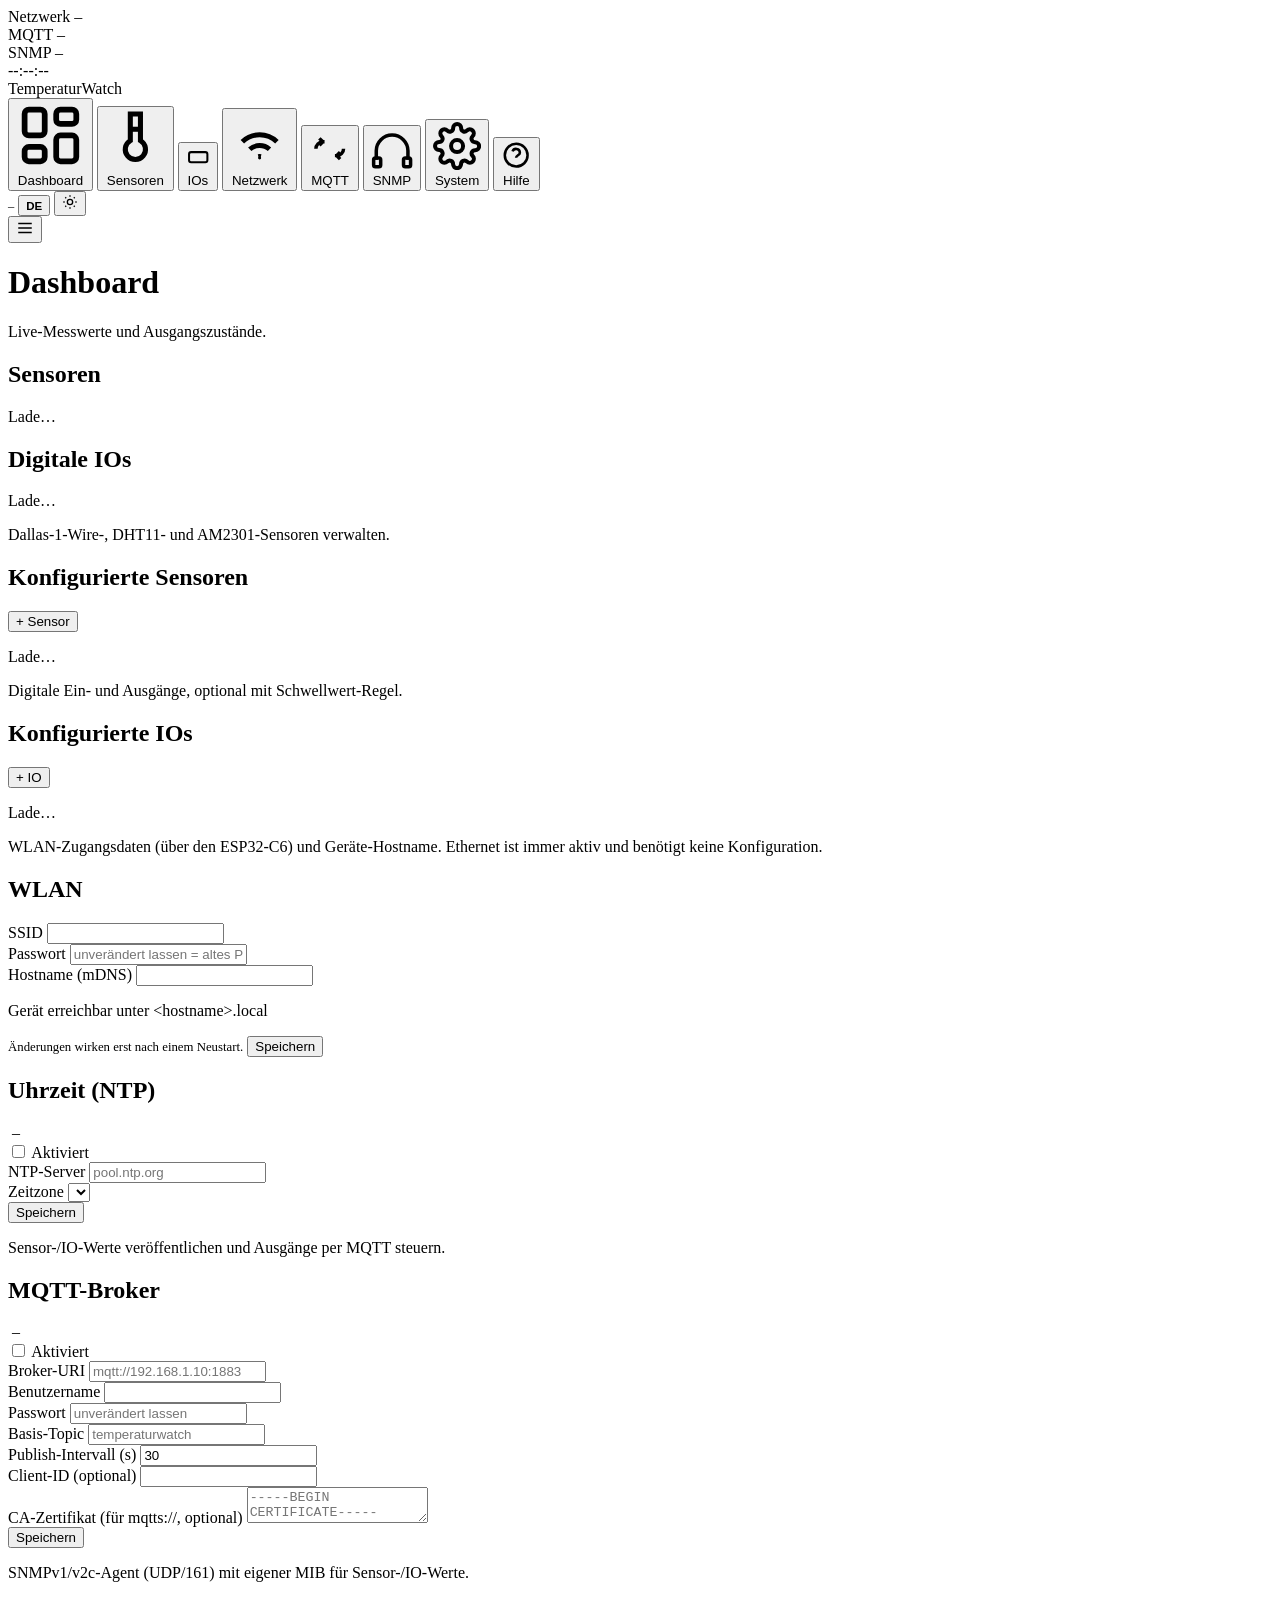
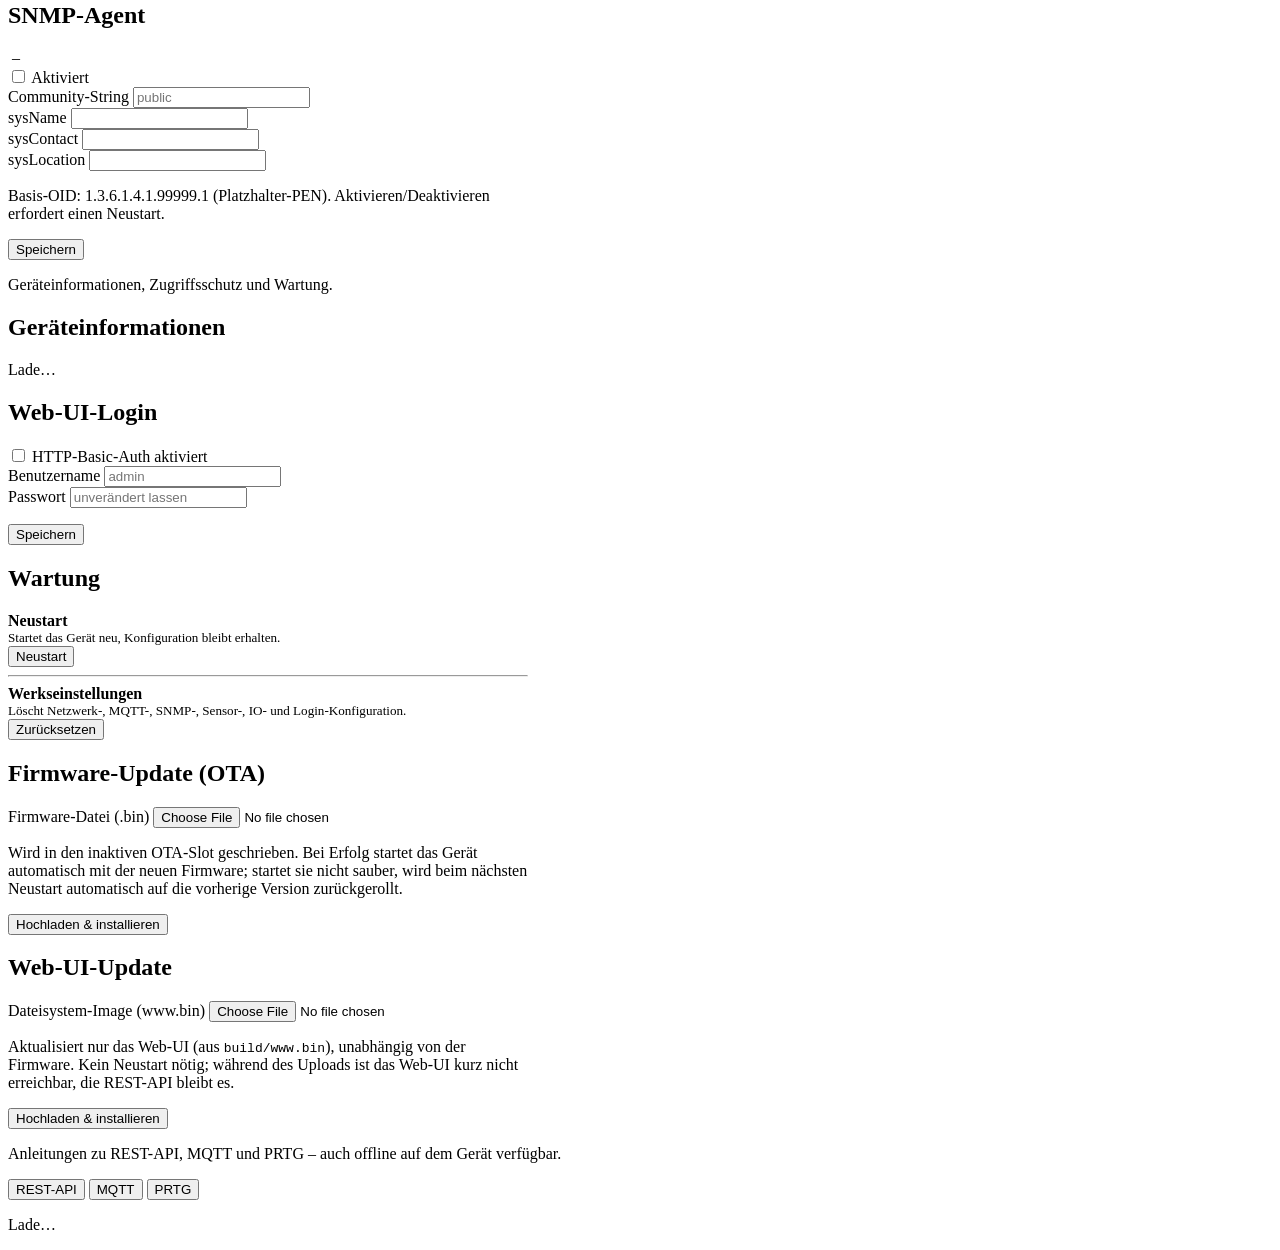
==== web/index.html @ 7be363ae "Initial commit: TemperaturWatch ESP32-P4 sensor gateway firmware ESP-IDF firmware for the Waveshare " ====
<!doctype html>
<html lang="de">
<head>
<meta charset="utf-8">
<meta name="viewport" content="width=device-width, initial-scale=1">
<title>TemperaturWatch</title>
<link rel="stylesheet" href="/style.css">
</head>
<body>
<div class="statusbar" id="statusbar">
  <div class="statusbar__item" id="sb-network">
    <span class="statusbar__dot" id="sb-network-dot"></span>
    <span data-i18n="statusbar.network">Netzwerk</span>
    <span class="statusbar__value" id="sb-network-value">&ndash;</span>
  </div>
  <div class="statusbar__item" id="sb-mqtt">
    <span class="statusbar__dot" id="sb-mqtt-dot"></span>
    <span>MQTT</span>
    <span class="statusbar__value" id="sb-mqtt-value">&ndash;</span>
  </div>
  <div class="statusbar__item" id="sb-snmp">
    <span class="statusbar__dot" id="sb-snmp-dot"></span>
    <span>SNMP</span>
    <span class="statusbar__value" id="sb-snmp-value">&ndash;</span>
  </div>
  <div class="statusbar__spacer"></div>
  <div class="statusbar__clock" id="sb-clock" title="">--:--:--</div>
</div>
<div class="app">
  <aside class="sidebar" id="sidebar">
    <div class="sidebar__brand">
      <span class="sidebar__brand-dot" id="brand-dot"></span>
      TemperaturWatch
    </div>
    <nav class="nav" id="nav">
      <button class="nav__item" data-route="dashboard">
        <svg viewBox="0 0 24 24" fill="none" stroke="currentColor" stroke-width="2"><rect x="3" y="3" width="7" height="9" rx="1.5"/><rect x="14" y="3" width="7" height="5" rx="1.5"/><rect x="14" y="12" width="7" height="9" rx="1.5"/><rect x="3" y="16" width="7" height="5" rx="1.5"/></svg>
        <span data-i18n="nav.dashboard">Dashboard</span>
      </button>
      <button class="nav__item" data-route="sensors">
        <svg viewBox="0 0 24 24" fill="none" stroke="currentColor" stroke-width="2"><path d="M10 2v10.5a4 4 0 1 0 4 0V2Z"/><path d="M10 8h4"/></svg>
        <span data-i18n="nav.sensors">Sensoren</span>
      </button>
      <button class="nav__item" data-route="io">
        <svg viewBox="0 0 24 24" fill="none" stroke="currentColor" stroke-width="2"><rect x="3" y="7" width="18" height="10" rx="2"/><path d="M7 12h.01M11 12h.01M15 12h.01"/></svg>
        <span data-i18n="nav.io">IOs</span>
      </button>
      <button class="nav__item" data-route="network">
        <svg viewBox="0 0 24 24" fill="none" stroke="currentColor" stroke-width="2"><path d="M5 12.5a10 10 0 0 1 14 0M8 15.5a6 6 0 0 1 8 0M11.5 18.5a2 2 0 0 1 1 0"/><circle cx="12" cy="19" r="0.6" fill="currentColor" stroke="none"/></svg>
        <span data-i18n="nav.network">Netzwerk</span>
      </button>
      <button class="nav__item" data-route="mqtt">
        <svg viewBox="0 0 24 24" fill="none" stroke="currentColor" stroke-width="2"><path d="M4 12a4 4 0 0 1 4-4h1M20 12a4 4 0 0 1-4 4h-1M8 8l-2-2M8 8l-2 2M16 16l2 2M16 16l2-2"/></svg>
        <span data-i18n="nav.mqtt">MQTT</span>
      </button>
      <button class="nav__item" data-route="snmp">
        <svg viewBox="0 0 24 24" fill="none" stroke="currentColor" stroke-width="2"><path d="M3 18v-5a9 9 0 0 1 18 0v5"/><rect x="1.5" y="17" width="4" height="5" rx="1"/><rect x="18.5" y="17" width="4" height="5" rx="1"/></svg>
        <span data-i18n="nav.snmp">SNMP</span>
      </button>
      <button class="nav__item" data-route="system">
        <svg viewBox="0 0 24 24" fill="none" stroke="currentColor" stroke-width="2"><circle cx="12" cy="12" r="3"/><path d="M19.4 15a1.7 1.7 0 0 0 .34 1.87l.06.06a2 2 0 1 1-2.83 2.83l-.06-.06a1.7 1.7 0 0 0-1.87-.34 1.7 1.7 0 0 0-1.04 1.56V21a2 2 0 1 1-4 0v-.09A1.7 1.7 0 0 0 9 19.36a1.7 1.7 0 0 0-1.87.34l-.06.06a2 2 0 1 1-2.83-2.83l.06-.06A1.7 1.7 0 0 0 4.64 15a1.7 1.7 0 0 0-1.56-1.04H3a2 2 0 1 1 0-4h.09A1.7 1.7 0 0 0 4.64 9a1.7 1.7 0 0 0-.34-1.87l-.06-.06a2 2 0 1 1 2.83-2.83l.06.06A1.7 1.7 0 0 0 9 4.64a1.7 1.7 0 0 0 1.04-1.56V3a2 2 0 1 1 4 0v.09A1.7 1.7 0 0 0 15 4.64a1.7 1.7 0 0 0 1.87-.34l.06-.06a2 2 0 1 1 2.83 2.83l-.06.06A1.7 1.7 0 0 0 19.36 9a1.7 1.7 0 0 0 1.56 1.04H21a2 2 0 1 1 0 4h-.09A1.7 1.7 0 0 0 19.4 15Z"/></svg>
        <span data-i18n="nav.system">System</span>
      </button>
      <button class="nav__item" data-route="help">
        <svg viewBox="0 0 24 24" fill="none" stroke="currentColor" stroke-width="2"><circle cx="12" cy="12" r="9"/><path d="M9.1 9a3 3 0 0 1 5.82 1c0 2-3 2-3 4"/><path d="M12 17.5v.01"/></svg>
        <span data-i18n="nav.help">Hilfe</span>
      </button>
    </nav>
    <div class="sidebar__footer">
      <span class="muted" style="font-size:.78rem" id="footer-ip">&ndash;</span>
      <button class="theme-toggle" id="lang-toggle" data-i18n-title="lang.toggle.title" title="Sprache wechseln">
        <span id="lang-toggle-label" style="font-size:.72rem;font-weight:700">DE</span>
      </button>
      <button class="theme-toggle" id="theme-toggle" data-i18n-title="theme.toggle.title" title="Theme wechseln">
        <svg viewBox="0 0 24 24" width="16" height="16" fill="none" stroke="currentColor" stroke-width="2"><circle cx="12" cy="12" r="4"/><path d="M12 2v2M12 20v2M4.9 4.9l1.4 1.4M17.7 17.7l1.4 1.4M2 12h2M20 12h2M4.9 19.1l1.4-1.4M17.7 6.3l1.4-1.4"/></svg>
      </button>
    </div>
  </aside>

  <main class="main">
    <div class="topbar">
      <div class="row">
        <button class="menu-btn" id="menu-btn" aria-label="Menu">
          <svg viewBox="0 0 24 24" width="18" height="18" fill="none" stroke="currentColor" stroke-width="2"><path d="M3 6h18M3 12h18M3 18h18"/></svg>
        </button>
        <div>
          <h1 id="page-title">Dashboard</h1>
        </div>
      </div>
      <div class="topbar__meta" id="topbar-meta"></div>
    </div>

    <!-- ===================== Dashboard ===================== -->
    <section class="section" id="section-dashboard">
      <p class="section-lead" data-i18n="dashboard.lead">Live-Messwerte und Ausgangszustände.</p>

      <div class="panel">
        <div class="panel__header"><h2 data-i18n="dashboard.sensors.title">Sensoren</h2></div>
        <div id="dash-sensors" class="grid"><p class="skeleton" data-i18n="common.loading">Lade…</p></div>
      </div>

      <div class="panel">
        <div class="panel__header"><h2 data-i18n="dashboard.io.title">Digitale IOs</h2></div>
        <div id="dash-io" class="grid"><p class="skeleton" data-i18n="common.loading">Lade…</p></div>
      </div>
    </section>

    <!-- ===================== Sensoren ===================== -->
    <section class="section" id="section-sensors">
      <p class="section-lead" data-i18n="sensors.lead">Dallas-1-Wire-, DHT11- und AM2301-Sensoren verwalten.</p>
      <div class="panel">
        <div class="panel__header">
          <h2 data-i18n="sensors.configured.title">Konfigurierte Sensoren</h2>
          <button class="btn btn--primary" id="btn-add-sensor" data-i18n="sensors.add">+ Sensor</button>
        </div>
        <div id="sensors-table"><p class="skeleton" data-i18n="common.loading">Lade…</p></div>
      </div>
    </section>

    <!-- ===================== IOs ===================== -->
    <section class="section" id="section-io">
      <p class="section-lead" data-i18n="io.lead">Digitale Ein- und Ausgänge, optional mit Schwellwert-Regel.</p>
      <div class="panel">
        <div class="panel__header">
          <h2 data-i18n="io.configured.title">Konfigurierte IOs</h2>
          <button class="btn btn--primary" id="btn-add-io" data-i18n="io.add">+ IO</button>
        </div>
        <div id="io-table"><p class="skeleton" data-i18n="common.loading">Lade…</p></div>
      </div>
    </section>

    <!-- ===================== Netzwerk ===================== -->
    <section class="section" id="section-network">
      <p class="section-lead" data-i18n="network.lead">WLAN-Zugangsdaten (über den ESP32-C6) und Geräte-Hostname. Ethernet ist immer aktiv und benötigt keine Konfiguration.</p>
      <div class="panel" style="max-width:520px">
        <div class="panel__header"><h2 data-i18n="network.wifi.title">WLAN</h2></div>
        <form id="form-network">
          <div class="field">
            <label for="net-ssid" data-i18n="field.ssid">SSID</label>
            <input type="text" id="net-ssid" maxlength="32">
          </div>
          <div class="field">
            <label for="net-password" data-i18n="field.password">Passwort</label>
            <input type="password" id="net-password" data-i18n-placeholder="placeholder.password.keep" placeholder="unverändert lassen = altes Passwort behalten" maxlength="63">
          </div>
          <div class="field">
            <label for="net-hostname" data-i18n="field.hostname">Hostname (mDNS)</label>
            <input type="text" id="net-hostname" maxlength="31">
            <p class="field-hint" data-i18n-html="hint.hostname">Gerät erreichbar unter &lt;hostname&gt;.local</p>
          </div>
          <div class="form-actions">
            <span class="muted" style="font-size:.8rem;align-self:center" data-i18n="hint.restart.required">Änderungen wirken erst nach einem Neustart.</span>
            <button type="submit" class="btn btn--primary" data-i18n="btn.save">Speichern</button>
          </div>
        </form>
      </div>

      <div class="panel" style="max-width:520px">
        <div class="panel__header">
          <h2 data-i18n="time.title">Uhrzeit (NTP)</h2>
          <span class="badge" id="time-badge"><span class="dot"></span>&nbsp;&ndash;</span>
        </div>
        <form id="form-time">
          <div class="field field--check">
            <label class="switch"><input type="checkbox" id="time-enabled"><span class="switch__track"></span></label>
            <label for="time-enabled" style="margin:0" data-i18n="field.enabled">Aktiviert</label>
          </div>
          <div class="field">
            <label for="time-ntp-server" data-i18n="field.ntp.server">NTP-Server</label>
            <input type="text" id="time-ntp-server" placeholder="pool.ntp.org">
          </div>
          <div class="field">
            <label for="time-timezone" data-i18n="field.timezone">Zeitzone</label>
            <select id="time-timezone"></select>
          </div>
          <div class="field" id="time-timezone-custom-wrap" style="display:none">
            <label for="time-timezone-custom" data-i18n="field.timezone.custom">Benutzerdefinierter POSIX-TZ-String</label>
            <input type="text" id="time-timezone-custom" placeholder="CET-1CEST,M3.5.0,M10.5.0/3">
            <p class="field-hint" data-i18n="hint.timezone.custom">Format nach POSIX-TZ-Syntax, z.B. "CET-1CEST,M3.5.0,M10.5.0/3".</p>
          </div>
          <div class="form-actions">
            <button type="submit" class="btn btn--primary" data-i18n="btn.save">Speichern</button>
          </div>
        </form>
      </div>
    </section>

    <!-- ===================== MQTT ===================== -->
    <section class="section" id="section-mqtt">
      <p class="section-lead" data-i18n="mqtt.lead">Sensor-/IO-Werte veröffentlichen und Ausgänge per MQTT steuern.</p>
      <div class="panel" style="max-width:560px">
        <div class="panel__header">
          <h2 data-i18n="mqtt.broker.title">MQTT-Broker</h2>
          <span class="badge" id="mqtt-badge"><span class="dot"></span>&nbsp;–</span>
        </div>
        <form id="form-mqtt">
          <div class="field field--check">
            <label class="switch"><input type="checkbox" id="mqtt-enabled"><span class="switch__track"></span></label>
            <label for="mqtt-enabled" style="margin:0" data-i18n="field.enabled">Aktiviert</label>
          </div>
          <div class="field">
            <label for="mqtt-uri" data-i18n="field.broker.uri">Broker-URI</label>
            <input type="text" id="mqtt-uri" placeholder="mqtt://192.168.1.10:1883">
          </div>
          <div class="field field--row">
            <div>
              <label for="mqtt-user" data-i18n="field.username">Benutzername</label>
              <input type="text" id="mqtt-user">
            </div>
            <div>
              <label for="mqtt-pass" data-i18n="field.password">Passwort</label>
              <input type="password" id="mqtt-pass" data-i18n-placeholder="placeholder.password.unchanged" placeholder="unverändert lassen">
            </div>
          </div>
          <div class="field field--row">
            <div>
              <label for="mqtt-topic" data-i18n="field.base.topic">Basis-Topic</label>
              <input type="text" id="mqtt-topic" placeholder="temperaturwatch">
            </div>
            <div>
              <label for="mqtt-interval" data-i18n="field.publish.interval">Publish-Intervall (s)</label>
              <input type="number" id="mqtt-interval" min="5" value="30">
            </div>
          </div>
          <div class="field">
            <label for="mqtt-client-id" data-i18n="field.client.id">Client-ID (optional)</label>
            <input type="text" id="mqtt-client-id">
          </div>
          <div class="field">
            <label for="mqtt-cacert" data-i18n="field.ca.cert">CA-Zertifikat (für mqtts://, optional)</label>
            <textarea id="mqtt-cacert" placeholder="-----BEGIN CERTIFICATE-----"></textarea>
          </div>
          <div class="form-actions">
            <button type="submit" class="btn btn--primary" data-i18n="btn.save">Speichern</button>
          </div>
        </form>
      </div>
    </section>

    <!-- ===================== SNMP ===================== -->
    <section class="section" id="section-snmp">
      <p class="section-lead" data-i18n="snmp.lead">SNMPv1/v2c-Agent (UDP/161) mit eigener MIB für Sensor-/IO-Werte.</p>
      <div class="panel" style="max-width:520px">
        <div class="panel__header">
          <h2 data-i18n="snmp.agent.title">SNMP-Agent</h2>
          <span class="badge" id="snmp-badge"><span class="dot"></span>&nbsp;–</span>
        </div>
        <form id="form-snmp">
          <div class="field field--check">
            <label class="switch"><input type="checkbox" id="snmp-enabled"><span class="switch__track"></span></label>
            <label for="snmp-enabled" style="margin:0" data-i18n="field.enabled">Aktiviert</label>
          </div>
          <div class="field">
            <label for="snmp-community" data-i18n="field.community">Community-String</label>
            <input type="text" id="snmp-community" placeholder="public">
          </div>
          <div class="field">
            <label for="snmp-sysname" data-i18n="field.sysname">sysName</label>
            <input type="text" id="snmp-sysname">
          </div>
          <div class="field field--row">
            <div>
              <label for="snmp-syscontact" data-i18n="field.syscontact">sysContact</label>
              <input type="text" id="snmp-syscontact">
            </div>
            <div>
              <label for="snmp-syslocation" data-i18n="field.syslocation">sysLocation</label>
              <input type="text" id="snmp-syslocation">
            </div>
          </div>
          <p class="field-hint" data-i18n="hint.snmp.base">Basis-OID: 1.3.6.1.4.1.99999.1 (Platzhalter-PEN). Aktivieren/Deaktivieren erfordert einen Neustart.</p>
          <div class="form-actions">
            <button type="submit" class="btn btn--primary" data-i18n="btn.save">Speichern</button>
          </div>
        </form>
      </div>
    </section>

    <!-- ===================== System ===================== -->
    <section class="section" id="section-system">
      <p class="section-lead" data-i18n="system.lead">Geräteinformationen, Zugriffsschutz und Wartung.</p>

      <div class="panel" style="max-width:560px">
        <div class="panel__header"><h2 data-i18n="system.info.title">Geräteinformationen</h2></div>
        <div id="system-info" class="stack"><p class="skeleton" data-i18n="common.loading">Lade…</p></div>
      </div>

      <div class="panel" style="max-width:520px">
        <div class="panel__header"><h2 data-i18n="system.login.title">Web-UI-Login</h2></div>
        <form id="form-auth">
          <div class="field field--check">
            <label class="switch"><input type="checkbox" id="auth-enabled"><span class="switch__track"></span></label>
            <label for="auth-enabled" style="margin:0" data-i18n="field.auth.enabled">HTTP-Basic-Auth aktiviert</label>
          </div>
          <div class="field">
            <label for="auth-username" data-i18n="field.username">Benutzername</label>
            <input type="text" id="auth-username" placeholder="admin">
          </div>
          <div class="field">
            <label for="auth-password" data-i18n="field.password">Passwort</label>
            <input type="password" id="auth-password" data-i18n-placeholder="placeholder.password.unchanged" placeholder="unverändert lassen">
            <p class="field-hint" id="auth-password-hint"></p>
          </div>
          <div class="form-actions">
            <button type="submit" class="btn btn--primary" data-i18n="btn.save">Speichern</button>
          </div>
        </form>
      </div>

      <div class="panel" style="max-width:520px">
        <div class="panel__header"><h2 data-i18n="system.maintenance.title">Wartung</h2></div>
        <div class="stack">
          <div class="row row--between">
            <div>
              <div style="font-weight:600" data-i18n="system.reboot.title">Neustart</div>
              <div class="muted" style="font-size:.82rem" data-i18n="system.reboot.desc">Startet das Gerät neu, Konfiguration bleibt erhalten.</div>
            </div>
            <button class="btn" id="btn-reboot" data-i18n="btn.reboot">Neustart</button>
          </div>
          <hr class="divider">
          <div class="row row--between">
            <div>
              <div style="font-weight:600" data-i18n="system.factory.title">Werkseinstellungen</div>
              <div class="muted" style="font-size:.82rem" data-i18n="system.factory.desc">Löscht Netzwerk-, MQTT-, SNMP-, Sensor-, IO- und Login-Konfiguration.</div>
            </div>
            <button class="btn btn--danger" id="btn-factory-reset" data-i18n="btn.factory.reset">Zurücksetzen</button>
          </div>
        </div>
      </div>

      <div class="panel" style="max-width:520px">
        <div class="panel__header"><h2 data-i18n="system.ota.title">Firmware-Update (OTA)</h2></div>
        <form id="form-ota">
          <div class="field">
            <label for="ota-file" data-i18n="field.ota.file">Firmware-Datei (.bin)</label>
            <input type="file" id="ota-file" accept=".bin">
          </div>
          <div class="field" id="ota-progress-wrap" style="display:none">
            <div class="progress-bar"><div class="progress-bar__fill" id="ota-progress-fill"></div></div>
          </div>
          <p class="field-hint" data-i18n="hint.ota">Wird in den inaktiven OTA-Slot geschrieben. Bei Erfolg startet das Gerät
            automatisch mit der neuen Firmware; startet sie nicht sauber, wird beim nächsten Neustart
            automatisch auf die vorherige Version zurückgerollt.</p>
          <div class="form-actions">
            <button type="submit" class="btn btn--primary" id="btn-ota-upload" data-i18n="btn.upload.install">Hochladen &amp; installieren</button>
          </div>
        </form>
      </div>

      <div class="panel" style="max-width:520px">
        <div class="panel__header"><h2 data-i18n="system.ota.web.title">Web-UI-Update</h2></div>
        <form id="form-ota-web">
          <div class="field">
            <label for="ota-web-file" data-i18n="field.ota.web.file">Dateisystem-Image (www.bin)</label>
            <input type="file" id="ota-web-file" accept=".bin">
          </div>
          <div class="field" id="ota-web-progress-wrap" style="display:none">
            <div class="progress-bar"><div class="progress-bar__fill" id="ota-web-progress-fill"></div></div>
          </div>
          <p class="field-hint" data-i18n-html="hint.ota.web">Aktualisiert nur das Web-UI (aus <code>build/www.bin</code>), unabhängig von der
            Firmware. Kein Neustart nötig; während des Uploads ist das Web-UI kurz nicht erreichbar, die
            REST-API bleibt es.</p>
          <div class="form-actions">
            <button type="submit" class="btn btn--primary" id="btn-ota-web-upload" data-i18n="btn.upload.install">Hochladen &amp; installieren</button>
          </div>
        </form>
      </div>
    </section>

    <!-- ===================== Hilfe ===================== -->
    <section class="section" id="section-help">
      <p class="section-lead" data-i18n="help.lead">Anleitungen zu REST-API, MQTT und PRTG – auch offline auf dem Gerät verfügbar.</p>
      <div class="help-layout">
        <nav class="help-nav" id="help-nav">
          <button class="help-nav__item" data-help-topic="rest-api" data-i18n="help.topic.restapi">REST-API</button>
          <button class="help-nav__item" data-help-topic="mqtt" data-i18n="help.topic.mqtt">MQTT</button>
          <button class="help-nav__item" data-help-topic="prtg" data-i18n="help.topic.prtg">PRTG</button>
        </nav>
        <div class="panel help-content" id="help-content">
          <p class="skeleton" data-i18n="common.loading">Lade…</p>
        </div>
      </div>
    </section>
  </main>
</div>

<!-- ===================== Dialoge ===================== -->

<dialog id="dialog-sensor">
  <div class="dialog__body">
    <h3 class="dialog__title" id="sensor-dialog-title" data-i18n="sensor.dialog.add.title">Sensor hinzufügen</h3>
    <form id="form-sensor">
      <input type="hidden" id="sensor-edit-id">
      <div class="field">
        <label for="sensor-type" data-i18n="field.type">Typ</label>
        <select id="sensor-type">
          <option value="dallas" data-i18n="sensor.type.dallas">Dallas DS18B20 (1-Wire-Bus)</option>
          <option value="dht11" data-i18n="sensor.type.dht11">DHT11</option>
          <option value="am2301" data-i18n="sensor.type.am2301">AM2301 / DHT21 / DHT22</option>
        </select>
      </div>
      <div class="field">
        <label for="sensor-label" data-i18n="field.label">Bezeichnung</label>
        <input type="text" id="sensor-label" data-i18n-placeholder="placeholder.sensor.label" placeholder="z.B. Außentemperatur" maxlength="47">
      </div>
      <div class="field">
        <label data-i18n="field.gpio">GPIO</label>
        <div class="pin-grid" id="sensor-pin-grid"></div>
      </div>
      <div id="sensor-dallas-block">
        <div class="field">
          <div class="row row--between">
            <label style="margin:0" data-i18n="field.romid">1-Wire-ROM-ID</label>
            <button type="button" class="btn btn--sm" id="btn-scan-bus" data-i18n="btn.scan.bus">Bus scannen</button>
          </div>
          <select id="sensor-rom-id">
            <option value="" data-i18n="option.first.device">Erstes gefundenes Gerät</option>
          </select>
          <p class="field-hint" id="scan-status"></p>
        </div>
      </div>
      <div class="field">
        <label for="sensor-interval" data-i18n="field.poll.interval">Poll-Intervall (s)</label>
        <input type="number" id="sensor-interval" min="2" value="10">
      </div>
      <div class="form-actions">
        <button type="button" class="btn" data-close-dialog="dialog-sensor" data-i18n="btn.cancel">Abbrechen</button>
        <button type="submit" class="btn btn--primary" data-i18n="btn.save">Speichern</button>
      </div>
    </form>
  </div>
</dialog>

<dialog id="dialog-io">
  <div class="dialog__body">
    <h3 class="dialog__title" id="io-dialog-title" data-i18n="io.dialog.add.title">IO hinzufügen</h3>
    <form id="form-io">
      <input type="hidden" id="io-edit-id">
      <div class="field">
        <label for="io-type" data-i18n="field.type">Typ</label>
        <select id="io-type">
          <option value="output" data-i18n="io.type.output">Digitaler Ausgang</option>
          <option value="input" data-i18n="io.type.input">Digitaler Eingang</option>
        </select>
      </div>
      <div class="field">
        <label for="io-label" data-i18n="field.label">Bezeichnung</label>
        <input type="text" id="io-label" data-i18n-placeholder="placeholder.io.label" placeholder="z.B. Lüfter-Relais" maxlength="47">
      </div>
      <div class="field">
        <label data-i18n="field.gpio">GPIO</label>
        <div class="pin-grid" id="io-pin-grid"></div>
      </div>
      <div class="field field--check">
        <label class="switch"><input type="checkbox" id="io-invert"><span class="switch__track"></span></label>
        <label for="io-invert" style="margin:0" data-i18n="field.invert">Invertiert (active-low)</label>
      </div>
      <div id="io-output-block">
        <div class="field field--check">
          <label class="switch"><input type="checkbox" id="io-initial-state"><span class="switch__track"></span></label>
          <label for="io-initial-state" style="margin:0" data-i18n="field.initial.state">Start-Zustand: EIN</label>
        </div>
        <hr class="divider">
        <div class="field field--check">
          <label class="switch"><input type="checkbox" id="io-rule-enabled"><span class="switch__track"></span></label>
          <label for="io-rule-enabled" style="margin:0" data-i18n="field.rule.enabled">Schwellwert-Regel</label>
        </div>
        <div id="io-rule-block">
          <div class="field">
            <label for="io-rule-sensor" data-i18n="field.rule.sensor">Sensor</label>
            <select id="io-rule-sensor"></select>
          </div>
          <div class="field field--row">
            <div>
              <label for="io-rule-field" data-i18n="field.rule.field">Messwert</label>
              <select id="io-rule-field">
                <option value="temperature_c" data-i18n="option.temperature">Temperatur</option>
                <option value="humidity_pct" data-i18n="option.humidity">Luftfeuchtigkeit</option>
              </select>
            </div>
            <div>
              <label for="io-rule-op" data-i18n="field.rule.op">Bedingung</label>
              <select id="io-rule-op">
                <option value="gt" data-i18n-html="op.gt">&gt; größer als</option>
                <option value="gte" data-i18n-html="op.gte">&ge; größer/gleich</option>
                <option value="lt" data-i18n-html="op.lt">&lt; kleiner als</option>
                <option value="lte" data-i18n-html="op.lte">&le; kleiner/gleich</option>
              </select>
            </div>
          </div>
          <div class="field field--row">
            <div>
              <label for="io-rule-threshold" data-i18n="field.rule.threshold">Schwellwert</label>
              <input type="number" id="io-rule-threshold" step="0.1" value="25">
            </div>
            <div>
              <label for="io-rule-hysteresis" data-i18n="field.rule.hysteresis">Hysterese (optional)</label>
              <input type="number" id="io-rule-hysteresis" step="0.1" min="0" value="0">
            </div>
          </div>
          <p class="field-hint" data-i18n-html="hint.rule">Ausgang wird automatisch geschaltet, solange die Bedingung zutrifft. Manuelles Schalten ist dann deaktiviert.
            Hysterese verhindert schnelles Ein-/Ausschalten nahe am Schwellwert: bei „&gt;"/„&ge;" schaltet der
            Ausgang erst wieder aus, wenn der Messwert um die Hysterese unter den Schwellwert fällt (bei
            „&lt;"/„&le;" umgekehrt erst aus, wenn er darüber steigt).</p>
        </div>
      </div>
      <div class="form-actions">
        <button type="button" class="btn" data-close-dialog="dialog-io" data-i18n="btn.cancel">Abbrechen</button>
        <button type="submit" class="btn btn--primary" data-i18n="btn.save">Speichern</button>
      </div>
    </form>
  </div>
</dialog>

<dialog id="dialog-confirm">
  <div class="dialog__body">
    <h3 class="dialog__title" id="confirm-title" data-i18n="confirm.default.title">Bist du sicher?</h3>
    <p class="muted" id="confirm-message"></p>
    <div class="form-actions">
      <button type="button" class="btn" data-close-dialog="dialog-confirm" data-i18n="btn.cancel">Abbrechen</button>
      <button type="button" class="btn btn--danger" id="confirm-ok" data-i18n="confirm.ok">Bestätigen</button>
    </div>
  </div>
</dialog>

<div class="toasts" id="toasts"></div>

<script src="/i18n.js"></script>
<script src="/app.js"></script>
</body>
</html>
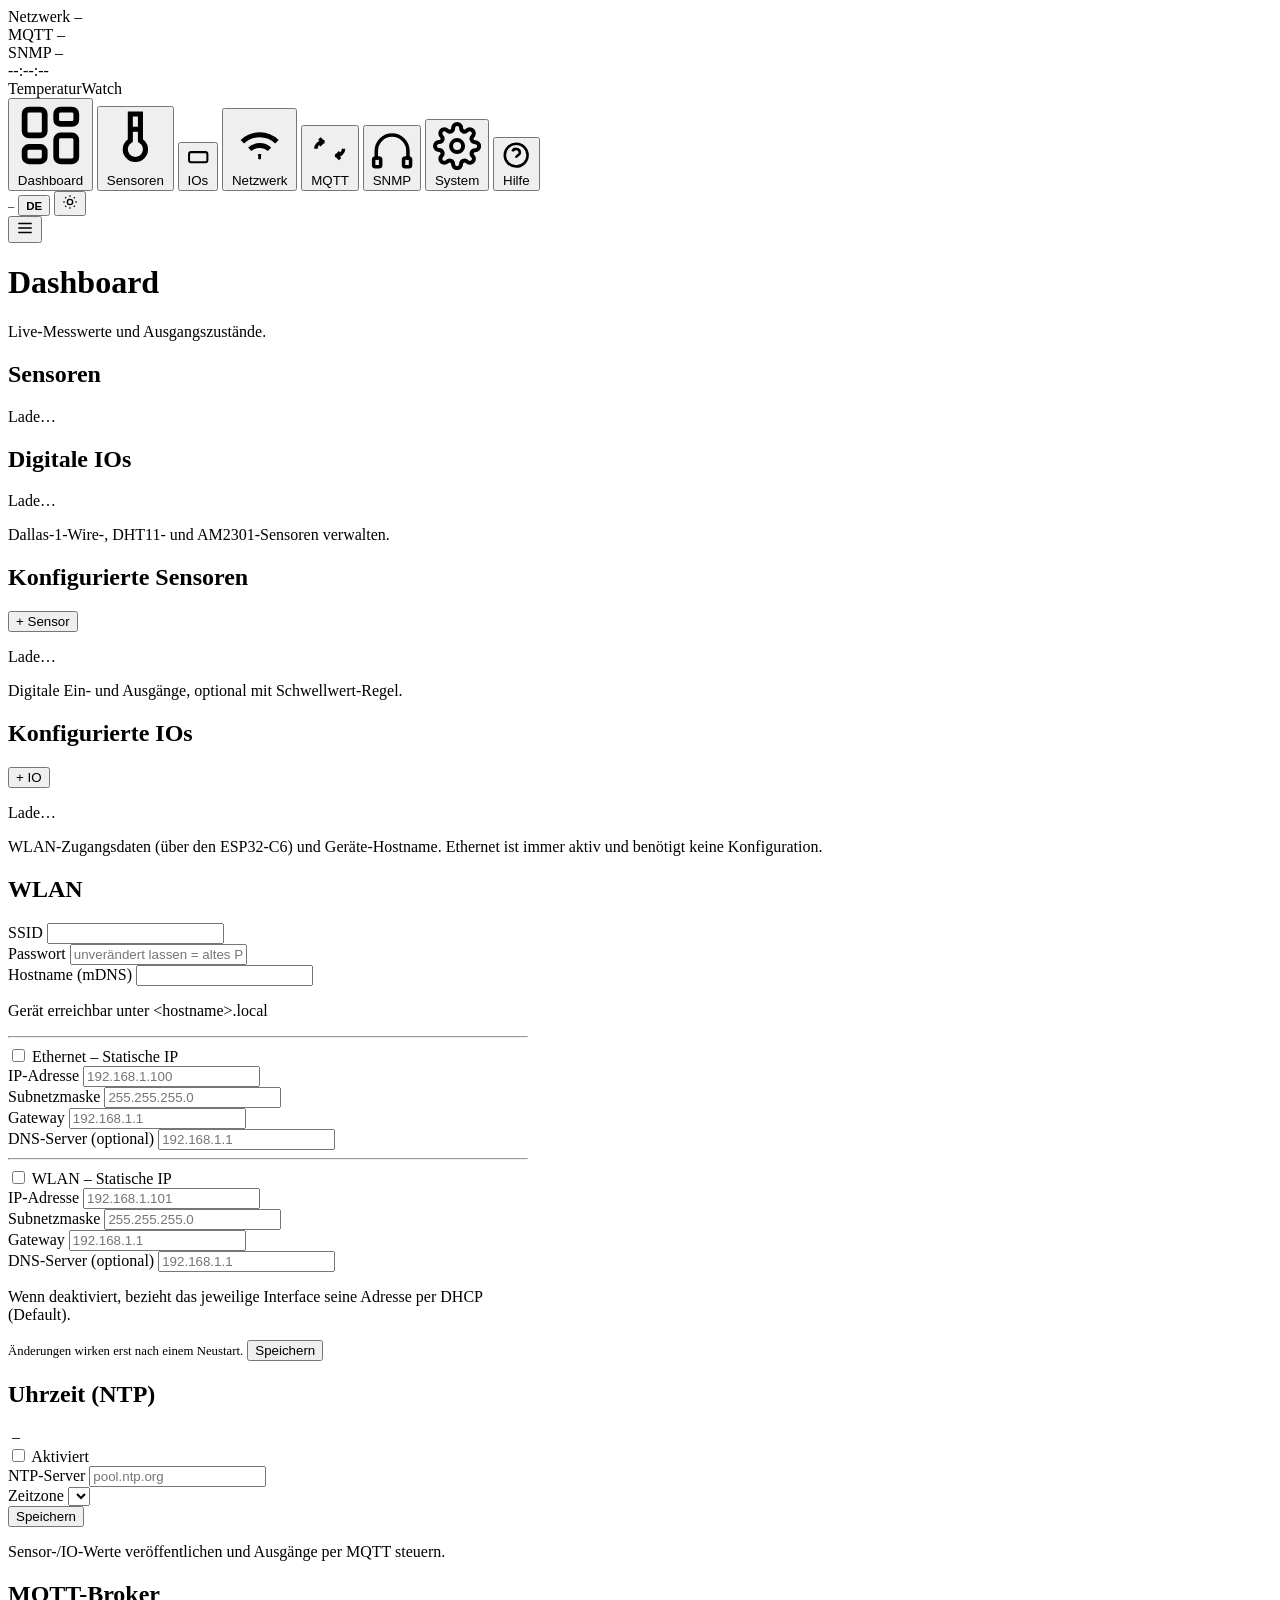
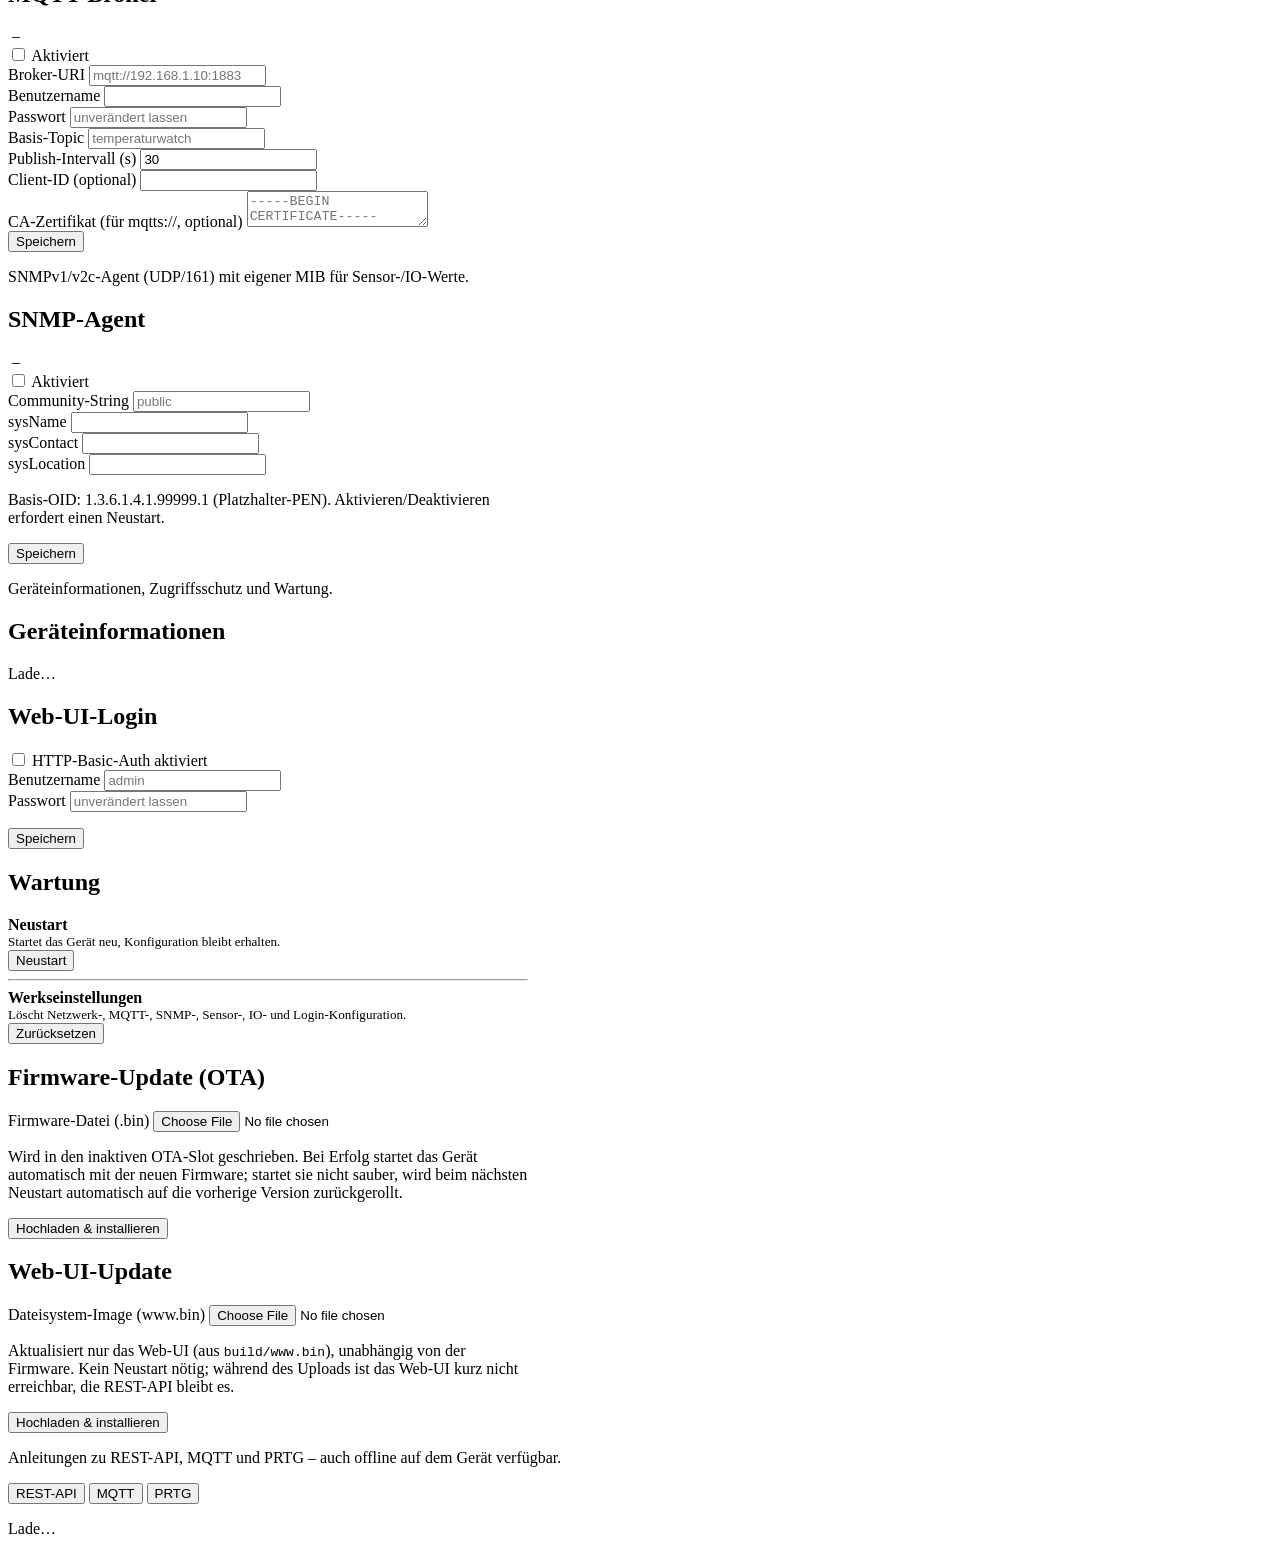
==== commit 498a07b9: "Add optional static IP configuration for Ethernet and WiFi Both interfaces default to DHCP as before" ====
--- a/web/index.html
+++ b/web/index.html
@@ -148,6 +148,64 @@
             <input type="text" id="net-hostname" maxlength="31">
             <p class="field-hint" data-i18n-html="hint.hostname">Gerät erreichbar unter &lt;hostname&gt;.local</p>
           </div>
+
+          <hr class="divider">
+          <div class="field field--check">
+            <label class="switch"><input type="checkbox" id="eth-static-enabled"><span class="switch__track"></span></label>
+            <label for="eth-static-enabled" style="margin:0" data-i18n="network.eth.static.title">Ethernet – Statische IP</label>
+          </div>
+          <div id="eth-static-fields">
+            <div class="field field--row">
+              <div>
+                <label for="eth-static-ip" data-i18n="field.ip.address">IP-Adresse</label>
+                <input type="text" id="eth-static-ip" placeholder="192.168.1.100">
+              </div>
+              <div>
+                <label for="eth-static-netmask" data-i18n="field.netmask">Subnetzmaske</label>
+                <input type="text" id="eth-static-netmask" placeholder="255.255.255.0">
+              </div>
+            </div>
+            <div class="field field--row">
+              <div>
+                <label for="eth-static-gateway" data-i18n="field.gateway">Gateway</label>
+                <input type="text" id="eth-static-gateway" placeholder="192.168.1.1">
+              </div>
+              <div>
+                <label for="eth-static-dns" data-i18n="field.dns.optional">DNS-Server (optional)</label>
+                <input type="text" id="eth-static-dns" placeholder="192.168.1.1">
+              </div>
+            </div>
+          </div>
+
+          <hr class="divider">
+          <div class="field field--check">
+            <label class="switch"><input type="checkbox" id="wifi-static-enabled"><span class="switch__track"></span></label>
+            <label for="wifi-static-enabled" style="margin:0" data-i18n="network.wifi.static.title">WLAN – Statische IP</label>
+          </div>
+          <div id="wifi-static-fields">
+            <div class="field field--row">
+              <div>
+                <label for="wifi-static-ip" data-i18n="field.ip.address">IP-Adresse</label>
+                <input type="text" id="wifi-static-ip" placeholder="192.168.1.101">
+              </div>
+              <div>
+                <label for="wifi-static-netmask" data-i18n="field.netmask">Subnetzmaske</label>
+                <input type="text" id="wifi-static-netmask" placeholder="255.255.255.0">
+              </div>
+            </div>
+            <div class="field field--row">
+              <div>
+                <label for="wifi-static-gateway" data-i18n="field.gateway">Gateway</label>
+                <input type="text" id="wifi-static-gateway" placeholder="192.168.1.1">
+              </div>
+              <div>
+                <label for="wifi-static-dns" data-i18n="field.dns.optional">DNS-Server (optional)</label>
+                <input type="text" id="wifi-static-dns" placeholder="192.168.1.1">
+              </div>
+            </div>
+          </div>
+          <p class="field-hint" data-i18n="hint.static.ip">Wenn deaktiviert, bezieht das jeweilige Interface seine Adresse per DHCP (Default).</p>
+
           <div class="form-actions">
             <span class="muted" style="font-size:.8rem;align-self:center" data-i18n="hint.restart.required">Änderungen wirken erst nach einem Neustart.</span>
             <button type="submit" class="btn btn--primary" data-i18n="btn.save">Speichern</button>
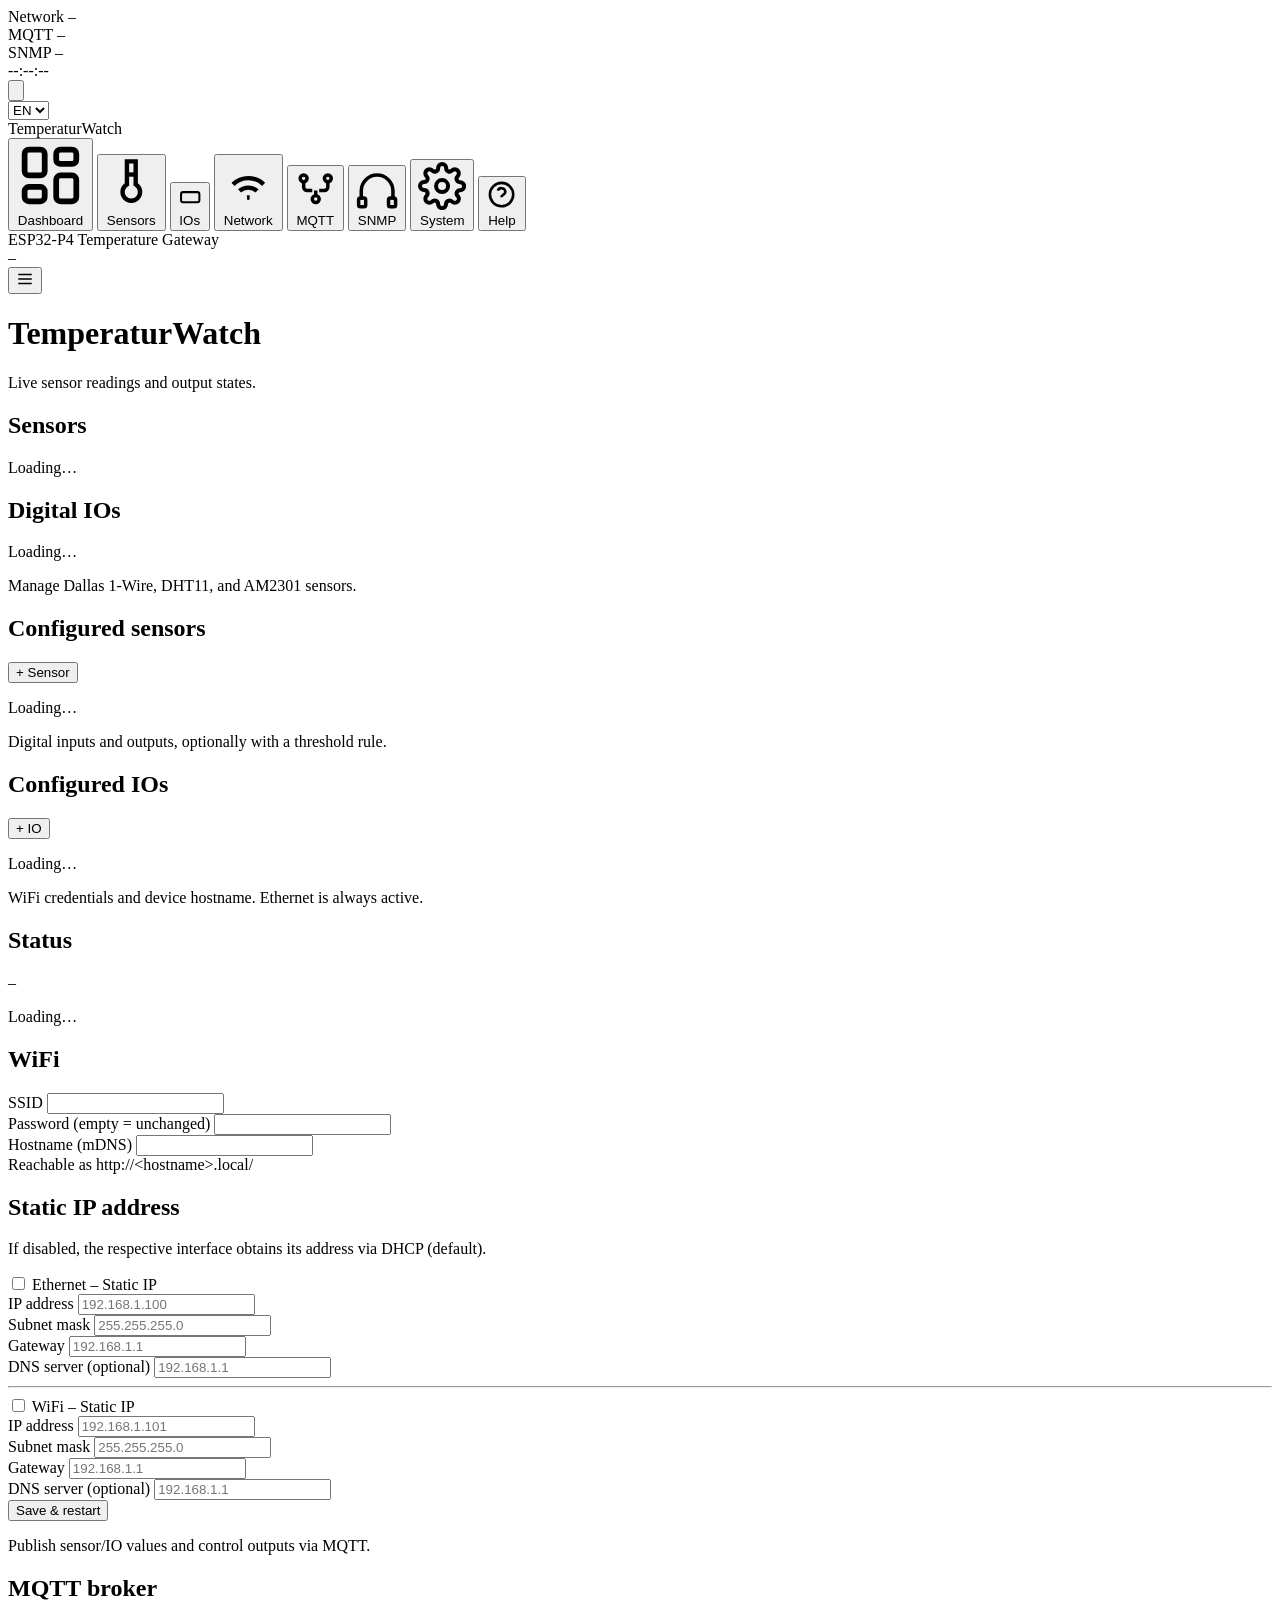
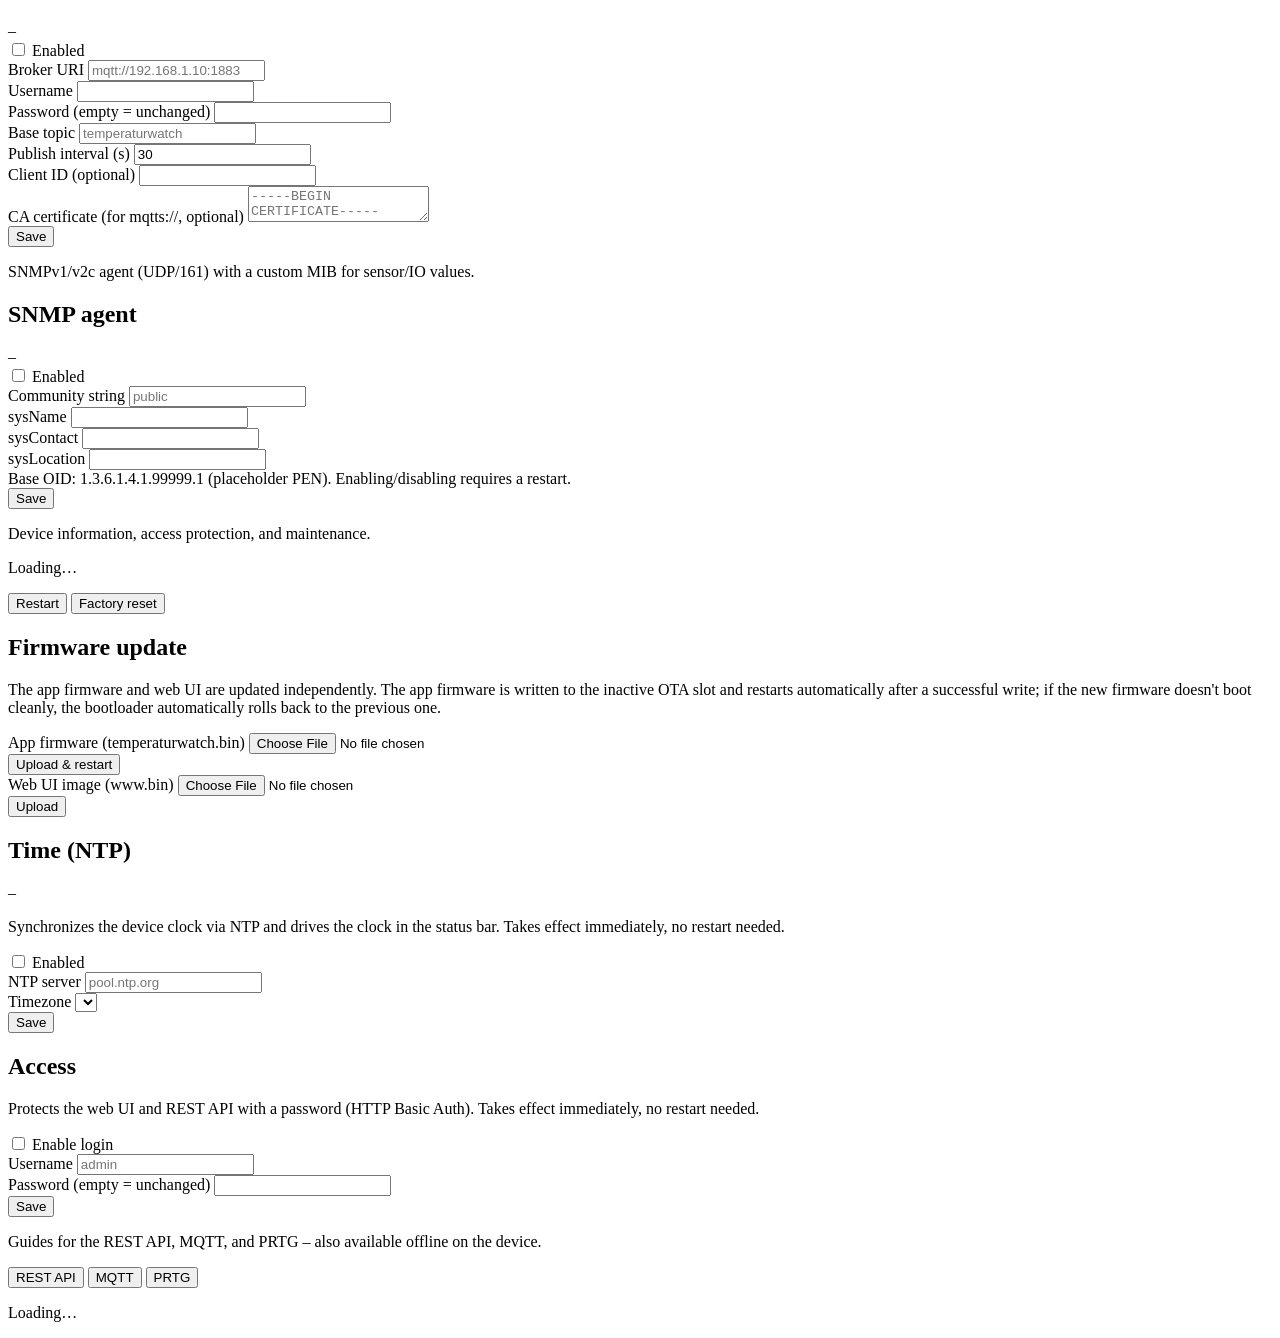
==== commit 6852b66e: "Rework web UI to the shared device-UI scheme (Clinometer) Restyle all pages to match the sister prod" ====
--- a/web/index.html
+++ b/web/index.html
@@ -1,16 +1,16 @@
 <!doctype html>
-<html lang="de">
+<html lang="en">
 <head>
 <meta charset="utf-8">
 <meta name="viewport" content="width=device-width, initial-scale=1">
-<title>TemperaturWatch</title>
+<title data-i18n="app.name">TemperaturWatch</title>
 <link rel="stylesheet" href="/style.css">
 </head>
 <body>
 <div class="statusbar" id="statusbar">
   <div class="statusbar__item" id="sb-network">
     <span class="statusbar__dot" id="sb-network-dot"></span>
-    <span data-i18n="statusbar.network">Netzwerk</span>
+    <span data-i18n="statusbar.network">Network</span>
     <span class="statusbar__value" id="sb-network-value">&ndash;</span>
   </div>
   <div class="statusbar__item" id="sb-mqtt">
@@ -25,12 +25,21 @@
   </div>
   <div class="statusbar__spacer"></div>
   <div class="statusbar__clock" id="sb-clock" title="">--:--:--</div>
+  <button class="theme-toggle" id="theme-toggle" data-i18n-title="theme.toggle.title" data-i18n-aria-label="theme.toggle.title" title="Toggle day/night mode" aria-label="Toggle day/night mode">
+    <svg viewBox="0 0 24 24" fill="none" stroke="currentColor" stroke-width="2"><circle cx="12" cy="12" r="4"/><path d="M12 2v2M12 20v2M4.9 4.9l1.4 1.4M17.7 17.7l1.4 1.4M2 12h2M20 12h2M4.9 19.1l1.4-1.4M17.7 6.3l1.4-1.4"/></svg>
+  </button>
+  <div class="statusbar__item">
+    <select id="lang-select" class="lang-select" data-i18n-aria-label="aria.lang" aria-label="Language">
+      <option value="en">EN</option>
+      <option value="de">DE</option>
+    </select>
+  </div>
 </div>
 <div class="app">
   <aside class="sidebar" id="sidebar">
     <div class="sidebar__brand">
-      <span class="sidebar__brand-dot" id="brand-dot"></span>
-      TemperaturWatch
+      <img src="/logo.png" alt="" class="sidebar__brand-logo" onerror="this.style.display='none'">
+      <span class="sidebar__brand-title" data-i18n="app.name">TemperaturWatch</span>
     </div>
     <nav class="nav" id="nav">
       <button class="nav__item" data-route="dashboard">
@@ -39,7 +48,7 @@
       </button>
       <button class="nav__item" data-route="sensors">
         <svg viewBox="0 0 24 24" fill="none" stroke="currentColor" stroke-width="2"><path d="M10 2v10.5a4 4 0 1 0 4 0V2Z"/><path d="M10 8h4"/></svg>
-        <span data-i18n="nav.sensors">Sensoren</span>
+        <span data-i18n="nav.sensors">Sensors</span>
       </button>
       <button class="nav__item" data-route="io">
         <svg viewBox="0 0 24 24" fill="none" stroke="currentColor" stroke-width="2"><rect x="3" y="7" width="18" height="10" rx="2"/><path d="M7 12h.01M11 12h.01M15 12h.01"/></svg>
@@ -47,10 +56,10 @@
       </button>
       <button class="nav__item" data-route="network">
         <svg viewBox="0 0 24 24" fill="none" stroke="currentColor" stroke-width="2"><path d="M5 12.5a10 10 0 0 1 14 0M8 15.5a6 6 0 0 1 8 0M11.5 18.5a2 2 0 0 1 1 0"/><circle cx="12" cy="19" r="0.6" fill="currentColor" stroke="none"/></svg>
-        <span data-i18n="nav.network">Netzwerk</span>
+        <span data-i18n="nav.network">Network</span>
       </button>
       <button class="nav__item" data-route="mqtt">
-        <svg viewBox="0 0 24 24" fill="none" stroke="currentColor" stroke-width="2"><path d="M4 12a4 4 0 0 1 4-4h1M20 12a4 4 0 0 1-4 4h-1M8 8l-2-2M8 8l-2 2M16 16l2 2M16 16l2-2"/></svg>
+        <svg viewBox="0 0 24 24" fill="none" stroke="currentColor" stroke-width="2"><circle cx="5" cy="6" r="2"/><circle cx="19" cy="6" r="2"/><circle cx="12" cy="18" r="2"/><path d="M5 8v3a2 2 0 0 0 2 2h3M19 8v3a2 2 0 0 1-2 2h-3M12 13v3"/></svg>
         <span data-i18n="nav.mqtt">MQTT</span>
       </button>
       <button class="nav__item" data-route="snmp">
@@ -63,379 +72,343 @@
       </button>
       <button class="nav__item" data-route="help">
         <svg viewBox="0 0 24 24" fill="none" stroke="currentColor" stroke-width="2"><circle cx="12" cy="12" r="9"/><path d="M9.1 9a3 3 0 0 1 5.82 1c0 2-3 2-3 4"/><path d="M12 17.5v.01"/></svg>
-        <span data-i18n="nav.help">Hilfe</span>
+        <span data-i18n="nav.help">Help</span>
       </button>
     </nav>
     <div class="sidebar__footer">
-      <span class="muted" style="font-size:.78rem" id="footer-ip">&ndash;</span>
-      <button class="theme-toggle" id="lang-toggle" data-i18n-title="lang.toggle.title" title="Sprache wechseln">
-        <span id="lang-toggle-label" style="font-size:.72rem;font-weight:700">DE</span>
-      </button>
-      <button class="theme-toggle" id="theme-toggle" data-i18n-title="theme.toggle.title" title="Theme wechseln">
-        <svg viewBox="0 0 24 24" width="16" height="16" fill="none" stroke="currentColor" stroke-width="2"><circle cx="12" cy="12" r="4"/><path d="M12 2v2M12 20v2M4.9 4.9l1.4 1.4M17.7 17.7l1.4 1.4M2 12h2M20 12h2M4.9 19.1l1.4-1.4M17.7 6.3l1.4-1.4"/></svg>
-      </button>
+      <span data-i18n="footer.tagline">ESP32-P4 Temperature Gateway</span><br>
+      <span id="footer-hostname">&ndash;</span>
     </div>
   </aside>
 
   <main class="main">
     <div class="topbar">
       <div class="row">
-        <button class="menu-btn" id="menu-btn" aria-label="Menu">
+        <button class="menu-btn" id="menu-btn" data-i18n-aria-label="aria.menu" aria-label="Menu">
           <svg viewBox="0 0 24 24" width="18" height="18" fill="none" stroke="currentColor" stroke-width="2"><path d="M3 6h18M3 12h18M3 18h18"/></svg>
         </button>
-        <div>
-          <h1 id="page-title">Dashboard</h1>
-        </div>
-      </div>
-      <div class="topbar__meta" id="topbar-meta"></div>
+        <h1 id="page-title" data-i18n="app.name">TemperaturWatch</h1>
+      </div>
     </div>
 
     <!-- ===================== Dashboard ===================== -->
     <section class="section" id="section-dashboard">
-      <p class="section-lead" data-i18n="dashboard.lead">Live-Messwerte und Ausgangszustände.</p>
-
-      <div class="panel">
-        <div class="panel__header"><h2 data-i18n="dashboard.sensors.title">Sensoren</h2></div>
-        <div id="dash-sensors" class="grid"><p class="skeleton" data-i18n="common.loading">Lade…</p></div>
-      </div>
-
-      <div class="panel">
-        <div class="panel__header"><h2 data-i18n="dashboard.io.title">Digitale IOs</h2></div>
-        <div id="dash-io" class="grid"><p class="skeleton" data-i18n="common.loading">Lade…</p></div>
+      <p class="section-lead" data-i18n="dashboard.lead">Live sensor readings and output states.</p>
+
+      <div class="panel">
+        <div class="panel__header"><h2 data-i18n="dashboard.sensors.title">Sensors</h2></div>
+        <div id="dash-sensors" class="grid"><p class="skeleton" data-i18n="common.loading">Loading…</p></div>
+      </div>
+
+      <div class="panel">
+        <div class="panel__header"><h2 data-i18n="dashboard.io.title">Digital IOs</h2></div>
+        <div id="dash-io" class="grid"><p class="skeleton" data-i18n="common.loading">Loading…</p></div>
       </div>
     </section>
 
     <!-- ===================== Sensoren ===================== -->
     <section class="section" id="section-sensors">
-      <p class="section-lead" data-i18n="sensors.lead">Dallas-1-Wire-, DHT11- und AM2301-Sensoren verwalten.</p>
+      <p class="section-lead" data-i18n="sensors.lead">Manage Dallas 1-Wire, DHT11, and AM2301 sensors.</p>
       <div class="panel">
         <div class="panel__header">
-          <h2 data-i18n="sensors.configured.title">Konfigurierte Sensoren</h2>
+          <h2 data-i18n="sensors.configured.title">Configured sensors</h2>
           <button class="btn btn--primary" id="btn-add-sensor" data-i18n="sensors.add">+ Sensor</button>
         </div>
-        <div id="sensors-table"><p class="skeleton" data-i18n="common.loading">Lade…</p></div>
+        <div id="sensors-table"><p class="skeleton" data-i18n="common.loading">Loading…</p></div>
       </div>
     </section>
 
     <!-- ===================== IOs ===================== -->
     <section class="section" id="section-io">
-      <p class="section-lead" data-i18n="io.lead">Digitale Ein- und Ausgänge, optional mit Schwellwert-Regel.</p>
+      <p class="section-lead" data-i18n="io.lead">Digital inputs and outputs, optionally with a threshold rule.</p>
       <div class="panel">
         <div class="panel__header">
-          <h2 data-i18n="io.configured.title">Konfigurierte IOs</h2>
+          <h2 data-i18n="io.configured.title">Configured IOs</h2>
           <button class="btn btn--primary" id="btn-add-io" data-i18n="io.add">+ IO</button>
         </div>
-        <div id="io-table"><p class="skeleton" data-i18n="common.loading">Lade…</p></div>
+        <div id="io-table"><p class="skeleton" data-i18n="common.loading">Loading…</p></div>
       </div>
     </section>
 
     <!-- ===================== Netzwerk ===================== -->
     <section class="section" id="section-network">
-      <p class="section-lead" data-i18n="network.lead">WLAN-Zugangsdaten (über den ESP32-C6) und Geräte-Hostname. Ethernet ist immer aktiv und benötigt keine Konfiguration.</p>
-      <div class="panel" style="max-width:520px">
-        <div class="panel__header"><h2 data-i18n="network.wifi.title">WLAN</h2></div>
-        <form id="form-network">
-          <div class="field">
-            <label for="net-ssid" data-i18n="field.ssid">SSID</label>
+      <p class="section-lead" data-i18n="network.lead">WiFi credentials and device hostname. Ethernet is always active.</p>
+      <div class="panel">
+        <div class="panel__header">
+          <h2 data-i18n="network.status.title">Status</h2>
+          <span class="badge" id="net-status-badge">&ndash;</span>
+        </div>
+        <div id="net-status"><p class="skeleton" data-i18n="common.loading">Loading…</p></div>
+      </div>
+
+      <form id="form-network">
+        <div class="panel">
+          <div class="panel__header"><h2 data-i18n="network.wifi.title">WiFi</h2></div>
+          <div class="field">
+            <label for="net-ssid">SSID</label>
             <input type="text" id="net-ssid" maxlength="32">
           </div>
           <div class="field">
-            <label for="net-password" data-i18n="field.password">Passwort</label>
-            <input type="password" id="net-password" data-i18n-placeholder="placeholder.password.keep" placeholder="unverändert lassen = altes Passwort behalten" maxlength="63">
+            <label for="net-password" data-i18n="common.password_unchanged">Password (empty = unchanged)</label>
+            <input type="password" id="net-password" maxlength="63">
           </div>
           <div class="field">
             <label for="net-hostname" data-i18n="field.hostname">Hostname (mDNS)</label>
             <input type="text" id="net-hostname" maxlength="31">
-            <p class="field-hint" data-i18n-html="hint.hostname">Gerät erreichbar unter &lt;hostname&gt;.local</p>
-          </div>
-
-          <hr class="divider">
-          <div class="field field--check">
-            <label class="switch"><input type="checkbox" id="eth-static-enabled"><span class="switch__track"></span></label>
-            <label for="eth-static-enabled" style="margin:0" data-i18n="network.eth.static.title">Ethernet – Statische IP</label>
+            <div class="field-hint" data-i18n-html="hint.hostname">Reachable as http://&lt;hostname&gt;.local/</div>
+          </div>
+        </div>
+
+        <div class="panel">
+          <div class="panel__header"><h2 data-i18n="network.static.title">Static IP address</h2></div>
+          <p class="panel__desc" data-i18n="hint.static.ip">If disabled, the respective interface obtains its address via DHCP (default).</p>
+
+          <div class="checkbox-row">
+            <input type="checkbox" id="eth-static-enabled">
+            <label for="eth-static-enabled" data-i18n="network.eth.static.title">Ethernet – Static IP</label>
           </div>
           <div id="eth-static-fields">
-            <div class="field field--row">
-              <div>
-                <label for="eth-static-ip" data-i18n="field.ip.address">IP-Adresse</label>
+            <div class="field--row">
+              <div class="field">
+                <label for="eth-static-ip" data-i18n="field.ip.address">IP address</label>
                 <input type="text" id="eth-static-ip" placeholder="192.168.1.100">
               </div>
-              <div>
-                <label for="eth-static-netmask" data-i18n="field.netmask">Subnetzmaske</label>
+              <div class="field">
+                <label for="eth-static-netmask" data-i18n="field.netmask">Subnet mask</label>
                 <input type="text" id="eth-static-netmask" placeholder="255.255.255.0">
               </div>
             </div>
-            <div class="field field--row">
-              <div>
+            <div class="field--row">
+              <div class="field">
                 <label for="eth-static-gateway" data-i18n="field.gateway">Gateway</label>
                 <input type="text" id="eth-static-gateway" placeholder="192.168.1.1">
               </div>
-              <div>
-                <label for="eth-static-dns" data-i18n="field.dns.optional">DNS-Server (optional)</label>
+              <div class="field">
+                <label for="eth-static-dns" data-i18n="field.dns.optional">DNS server (optional)</label>
                 <input type="text" id="eth-static-dns" placeholder="192.168.1.1">
               </div>
             </div>
           </div>
 
           <hr class="divider">
-          <div class="field field--check">
-            <label class="switch"><input type="checkbox" id="wifi-static-enabled"><span class="switch__track"></span></label>
-            <label for="wifi-static-enabled" style="margin:0" data-i18n="network.wifi.static.title">WLAN – Statische IP</label>
+          <div class="checkbox-row">
+            <input type="checkbox" id="wifi-static-enabled">
+            <label for="wifi-static-enabled" data-i18n="network.wifi.static.title">WiFi – Static IP</label>
           </div>
           <div id="wifi-static-fields">
-            <div class="field field--row">
-              <div>
-                <label for="wifi-static-ip" data-i18n="field.ip.address">IP-Adresse</label>
+            <div class="field--row">
+              <div class="field">
+                <label for="wifi-static-ip" data-i18n="field.ip.address">IP address</label>
                 <input type="text" id="wifi-static-ip" placeholder="192.168.1.101">
               </div>
-              <div>
-                <label for="wifi-static-netmask" data-i18n="field.netmask">Subnetzmaske</label>
+              <div class="field">
+                <label for="wifi-static-netmask" data-i18n="field.netmask">Subnet mask</label>
                 <input type="text" id="wifi-static-netmask" placeholder="255.255.255.0">
               </div>
             </div>
-            <div class="field field--row">
-              <div>
+            <div class="field--row">
+              <div class="field">
                 <label for="wifi-static-gateway" data-i18n="field.gateway">Gateway</label>
                 <input type="text" id="wifi-static-gateway" placeholder="192.168.1.1">
               </div>
-              <div>
-                <label for="wifi-static-dns" data-i18n="field.dns.optional">DNS-Server (optional)</label>
+              <div class="field">
+                <label for="wifi-static-dns" data-i18n="field.dns.optional">DNS server (optional)</label>
                 <input type="text" id="wifi-static-dns" placeholder="192.168.1.1">
               </div>
             </div>
           </div>
-          <p class="field-hint" data-i18n="hint.static.ip">Wenn deaktiviert, bezieht das jeweilige Interface seine Adresse per DHCP (Default).</p>
 
           <div class="form-actions">
-            <span class="muted" style="font-size:.8rem;align-self:center" data-i18n="hint.restart.required">Änderungen wirken erst nach einem Neustart.</span>
-            <button type="submit" class="btn btn--primary" data-i18n="btn.save">Speichern</button>
-          </div>
-        </form>
-      </div>
-
-      <div class="panel" style="max-width:520px">
-        <div class="panel__header">
-          <h2 data-i18n="time.title">Uhrzeit (NTP)</h2>
-          <span class="badge" id="time-badge"><span class="dot"></span>&nbsp;&ndash;</span>
-        </div>
-        <form id="form-time">
-          <div class="field field--check">
-            <label class="switch"><input type="checkbox" id="time-enabled"><span class="switch__track"></span></label>
-            <label for="time-enabled" style="margin:0" data-i18n="field.enabled">Aktiviert</label>
-          </div>
-          <div class="field">
-            <label for="time-ntp-server" data-i18n="field.ntp.server">NTP-Server</label>
-            <input type="text" id="time-ntp-server" placeholder="pool.ntp.org">
-          </div>
-          <div class="field">
-            <label for="time-timezone" data-i18n="field.timezone">Zeitzone</label>
-            <select id="time-timezone"></select>
-          </div>
-          <div class="field" id="time-timezone-custom-wrap" style="display:none">
-            <label for="time-timezone-custom" data-i18n="field.timezone.custom">Benutzerdefinierter POSIX-TZ-String</label>
-            <input type="text" id="time-timezone-custom" placeholder="CET-1CEST,M3.5.0,M10.5.0/3">
-            <p class="field-hint" data-i18n="hint.timezone.custom">Format nach POSIX-TZ-Syntax, z.B. "CET-1CEST,M3.5.0,M10.5.0/3".</p>
-          </div>
-          <div class="form-actions">
-            <button type="submit" class="btn btn--primary" data-i18n="btn.save">Speichern</button>
-          </div>
-        </form>
-      </div>
+            <button type="submit" class="btn btn--primary" data-i18n="network.save_reboot_btn">Save &amp; restart</button>
+          </div>
+        </div>
+      </form>
     </section>
 
     <!-- ===================== MQTT ===================== -->
     <section class="section" id="section-mqtt">
-      <p class="section-lead" data-i18n="mqtt.lead">Sensor-/IO-Werte veröffentlichen und Ausgänge per MQTT steuern.</p>
-      <div class="panel" style="max-width:560px">
+      <p class="section-lead" data-i18n="mqtt.lead">Publish sensor/IO values and control outputs via MQTT.</p>
+      <form class="panel" id="form-mqtt">
         <div class="panel__header">
-          <h2 data-i18n="mqtt.broker.title">MQTT-Broker</h2>
-          <span class="badge" id="mqtt-badge"><span class="dot"></span>&nbsp;–</span>
-        </div>
-        <form id="form-mqtt">
-          <div class="field field--check">
-            <label class="switch"><input type="checkbox" id="mqtt-enabled"><span class="switch__track"></span></label>
-            <label for="mqtt-enabled" style="margin:0" data-i18n="field.enabled">Aktiviert</label>
-          </div>
-          <div class="field">
-            <label for="mqtt-uri" data-i18n="field.broker.uri">Broker-URI</label>
-            <input type="text" id="mqtt-uri" placeholder="mqtt://192.168.1.10:1883">
-          </div>
-          <div class="field field--row">
-            <div>
-              <label for="mqtt-user" data-i18n="field.username">Benutzername</label>
-              <input type="text" id="mqtt-user">
-            </div>
-            <div>
-              <label for="mqtt-pass" data-i18n="field.password">Passwort</label>
-              <input type="password" id="mqtt-pass" data-i18n-placeholder="placeholder.password.unchanged" placeholder="unverändert lassen">
-            </div>
-          </div>
-          <div class="field field--row">
-            <div>
-              <label for="mqtt-topic" data-i18n="field.base.topic">Basis-Topic</label>
-              <input type="text" id="mqtt-topic" placeholder="temperaturwatch">
-            </div>
-            <div>
-              <label for="mqtt-interval" data-i18n="field.publish.interval">Publish-Intervall (s)</label>
-              <input type="number" id="mqtt-interval" min="5" value="30">
-            </div>
-          </div>
-          <div class="field">
-            <label for="mqtt-client-id" data-i18n="field.client.id">Client-ID (optional)</label>
-            <input type="text" id="mqtt-client-id">
-          </div>
-          <div class="field">
-            <label for="mqtt-cacert" data-i18n="field.ca.cert">CA-Zertifikat (für mqtts://, optional)</label>
-            <textarea id="mqtt-cacert" placeholder="-----BEGIN CERTIFICATE-----"></textarea>
-          </div>
-          <div class="form-actions">
-            <button type="submit" class="btn btn--primary" data-i18n="btn.save">Speichern</button>
-          </div>
-        </form>
-      </div>
+          <h2 data-i18n="mqtt.broker.title">MQTT broker</h2>
+          <span class="badge" id="mqtt-badge">&ndash;</span>
+        </div>
+        <div class="checkbox-row">
+          <input type="checkbox" id="mqtt-enabled">
+          <label for="mqtt-enabled" data-i18n="field.enabled">Enabled</label>
+        </div>
+        <div class="field">
+          <label for="mqtt-uri" data-i18n="field.broker.uri">Broker URI</label>
+          <input type="text" id="mqtt-uri" placeholder="mqtt://192.168.1.10:1883">
+        </div>
+        <div class="field--row">
+          <div class="field">
+            <label for="mqtt-user" data-i18n="field.username">Username</label>
+            <input type="text" id="mqtt-user">
+          </div>
+          <div class="field">
+            <label for="mqtt-pass" data-i18n="common.password_unchanged">Password (empty = unchanged)</label>
+            <input type="password" id="mqtt-pass">
+          </div>
+        </div>
+        <div class="field--row">
+          <div class="field">
+            <label for="mqtt-topic" data-i18n="field.base.topic">Base topic</label>
+            <input type="text" id="mqtt-topic" placeholder="temperaturwatch">
+          </div>
+          <div class="field">
+            <label for="mqtt-interval" data-i18n="field.publish.interval">Publish interval (s)</label>
+            <input type="number" id="mqtt-interval" min="5" value="30">
+          </div>
+        </div>
+        <div class="field">
+          <label for="mqtt-client-id" data-i18n="field.client.id">Client ID (optional)</label>
+          <input type="text" id="mqtt-client-id">
+        </div>
+        <div class="field">
+          <label for="mqtt-cacert" data-i18n="field.ca.cert">CA certificate (for mqtts://, optional)</label>
+          <textarea id="mqtt-cacert" placeholder="-----BEGIN CERTIFICATE-----"></textarea>
+        </div>
+        <div class="form-actions">
+          <button type="submit" class="btn btn--primary" data-i18n="btn.save">Save</button>
+        </div>
+      </form>
     </section>
 
     <!-- ===================== SNMP ===================== -->
     <section class="section" id="section-snmp">
-      <p class="section-lead" data-i18n="snmp.lead">SNMPv1/v2c-Agent (UDP/161) mit eigener MIB für Sensor-/IO-Werte.</p>
-      <div class="panel" style="max-width:520px">
+      <p class="section-lead" data-i18n="snmp.lead">SNMPv1/v2c agent (UDP/161) with a custom MIB for sensor/IO values.</p>
+      <form class="panel" id="form-snmp">
         <div class="panel__header">
-          <h2 data-i18n="snmp.agent.title">SNMP-Agent</h2>
-          <span class="badge" id="snmp-badge"><span class="dot"></span>&nbsp;–</span>
-        </div>
-        <form id="form-snmp">
-          <div class="field field--check">
-            <label class="switch"><input type="checkbox" id="snmp-enabled"><span class="switch__track"></span></label>
-            <label for="snmp-enabled" style="margin:0" data-i18n="field.enabled">Aktiviert</label>
-          </div>
-          <div class="field">
-            <label for="snmp-community" data-i18n="field.community">Community-String</label>
-            <input type="text" id="snmp-community" placeholder="public">
-          </div>
-          <div class="field">
-            <label for="snmp-sysname" data-i18n="field.sysname">sysName</label>
-            <input type="text" id="snmp-sysname">
-          </div>
-          <div class="field field--row">
-            <div>
-              <label for="snmp-syscontact" data-i18n="field.syscontact">sysContact</label>
-              <input type="text" id="snmp-syscontact">
-            </div>
-            <div>
-              <label for="snmp-syslocation" data-i18n="field.syslocation">sysLocation</label>
-              <input type="text" id="snmp-syslocation">
-            </div>
-          </div>
-          <p class="field-hint" data-i18n="hint.snmp.base">Basis-OID: 1.3.6.1.4.1.99999.1 (Platzhalter-PEN). Aktivieren/Deaktivieren erfordert einen Neustart.</p>
-          <div class="form-actions">
-            <button type="submit" class="btn btn--primary" data-i18n="btn.save">Speichern</button>
-          </div>
-        </form>
-      </div>
+          <h2 data-i18n="snmp.agent.title">SNMP agent</h2>
+          <span class="badge" id="snmp-badge">&ndash;</span>
+        </div>
+        <div class="checkbox-row">
+          <input type="checkbox" id="snmp-enabled">
+          <label for="snmp-enabled" data-i18n="field.enabled">Enabled</label>
+        </div>
+        <div class="field">
+          <label for="snmp-community" data-i18n="field.community">Community string</label>
+          <input type="text" id="snmp-community" placeholder="public">
+        </div>
+        <div class="field">
+          <label for="snmp-sysname" data-i18n="field.sysname">sysName</label>
+          <input type="text" id="snmp-sysname">
+        </div>
+        <div class="field--row">
+          <div class="field">
+            <label for="snmp-syscontact" data-i18n="field.syscontact">sysContact</label>
+            <input type="text" id="snmp-syscontact">
+          </div>
+          <div class="field">
+            <label for="snmp-syslocation" data-i18n="field.syslocation">sysLocation</label>
+            <input type="text" id="snmp-syslocation">
+          </div>
+        </div>
+        <div class="field-hint" data-i18n="hint.snmp.base">Base OID: 1.3.6.1.4.1.99999.1 (placeholder PEN). Enabling/disabling requires a restart.</div>
+        <div class="form-actions">
+          <button type="submit" class="btn btn--primary" data-i18n="btn.save">Save</button>
+        </div>
+      </form>
     </section>
 
     <!-- ===================== System ===================== -->
     <section class="section" id="section-system">
-      <p class="section-lead" data-i18n="system.lead">Geräteinformationen, Zugriffsschutz und Wartung.</p>
-
-      <div class="panel" style="max-width:560px">
-        <div class="panel__header"><h2 data-i18n="system.info.title">Geräteinformationen</h2></div>
-        <div id="system-info" class="stack"><p class="skeleton" data-i18n="common.loading">Lade…</p></div>
-      </div>
-
-      <div class="panel" style="max-width:520px">
-        <div class="panel__header"><h2 data-i18n="system.login.title">Web-UI-Login</h2></div>
-        <form id="form-auth">
-          <div class="field field--check">
-            <label class="switch"><input type="checkbox" id="auth-enabled"><span class="switch__track"></span></label>
-            <label for="auth-enabled" style="margin:0" data-i18n="field.auth.enabled">HTTP-Basic-Auth aktiviert</label>
-          </div>
-          <div class="field">
-            <label for="auth-username" data-i18n="field.username">Benutzername</label>
-            <input type="text" id="auth-username" placeholder="admin">
-          </div>
-          <div class="field">
-            <label for="auth-password" data-i18n="field.password">Passwort</label>
-            <input type="password" id="auth-password" data-i18n-placeholder="placeholder.password.unchanged" placeholder="unverändert lassen">
-            <p class="field-hint" id="auth-password-hint"></p>
-          </div>
-          <div class="form-actions">
-            <button type="submit" class="btn btn--primary" data-i18n="btn.save">Speichern</button>
-          </div>
-        </form>
-      </div>
-
-      <div class="panel" style="max-width:520px">
-        <div class="panel__header"><h2 data-i18n="system.maintenance.title">Wartung</h2></div>
-        <div class="stack">
-          <div class="row row--between">
-            <div>
-              <div style="font-weight:600" data-i18n="system.reboot.title">Neustart</div>
-              <div class="muted" style="font-size:.82rem" data-i18n="system.reboot.desc">Startet das Gerät neu, Konfiguration bleibt erhalten.</div>
-            </div>
-            <button class="btn" id="btn-reboot" data-i18n="btn.reboot">Neustart</button>
-          </div>
-          <hr class="divider">
-          <div class="row row--between">
-            <div>
-              <div style="font-weight:600" data-i18n="system.factory.title">Werkseinstellungen</div>
-              <div class="muted" style="font-size:.82rem" data-i18n="system.factory.desc">Löscht Netzwerk-, MQTT-, SNMP-, Sensor-, IO- und Login-Konfiguration.</div>
-            </div>
-            <button class="btn btn--danger" id="btn-factory-reset" data-i18n="btn.factory.reset">Zurücksetzen</button>
-          </div>
-        </div>
-      </div>
-
-      <div class="panel" style="max-width:520px">
-        <div class="panel__header"><h2 data-i18n="system.ota.title">Firmware-Update (OTA)</h2></div>
-        <form id="form-ota">
-          <div class="field">
-            <label for="ota-file" data-i18n="field.ota.file">Firmware-Datei (.bin)</label>
-            <input type="file" id="ota-file" accept=".bin">
-          </div>
-          <div class="field" id="ota-progress-wrap" style="display:none">
-            <div class="progress-bar"><div class="progress-bar__fill" id="ota-progress-fill"></div></div>
-          </div>
-          <p class="field-hint" data-i18n="hint.ota">Wird in den inaktiven OTA-Slot geschrieben. Bei Erfolg startet das Gerät
-            automatisch mit der neuen Firmware; startet sie nicht sauber, wird beim nächsten Neustart
-            automatisch auf die vorherige Version zurückgerollt.</p>
-          <div class="form-actions">
-            <button type="submit" class="btn btn--primary" id="btn-ota-upload" data-i18n="btn.upload.install">Hochladen &amp; installieren</button>
-          </div>
-        </form>
-      </div>
-
-      <div class="panel" style="max-width:520px">
-        <div class="panel__header"><h2 data-i18n="system.ota.web.title">Web-UI-Update</h2></div>
-        <form id="form-ota-web">
-          <div class="field">
-            <label for="ota-web-file" data-i18n="field.ota.web.file">Dateisystem-Image (www.bin)</label>
-            <input type="file" id="ota-web-file" accept=".bin">
-          </div>
-          <div class="field" id="ota-web-progress-wrap" style="display:none">
-            <div class="progress-bar"><div class="progress-bar__fill" id="ota-web-progress-fill"></div></div>
-          </div>
-          <p class="field-hint" data-i18n-html="hint.ota.web">Aktualisiert nur das Web-UI (aus <code>build/www.bin</code>), unabhängig von der
-            Firmware. Kein Neustart nötig; während des Uploads ist das Web-UI kurz nicht erreichbar, die
-            REST-API bleibt es.</p>
-          <div class="form-actions">
-            <button type="submit" class="btn btn--primary" id="btn-ota-web-upload" data-i18n="btn.upload.install">Hochladen &amp; installieren</button>
-          </div>
-        </form>
-      </div>
+      <p class="section-lead" data-i18n="system.lead">Device information, access protection, and maintenance.</p>
+
+      <div class="panel">
+        <div class="grid" id="system-info">
+          <p class="skeleton" data-i18n="common.loading">Loading…</p>
+        </div>
+        <div class="form-actions">
+          <button class="btn btn--danger" id="btn-reboot" data-i18n="btn.reboot">Restart</button>
+          <button class="btn btn--danger" id="btn-factory-reset" data-i18n="btn.factory.reset">Factory reset</button>
+        </div>
+      </div>
+
+      <div class="panel">
+        <div class="panel__header"><h2 data-i18n="system.ota.title">Firmware update</h2></div>
+        <p class="panel__desc" data-i18n="system.ota.desc">The app firmware and web UI are updated independently. The app firmware is written to the inactive OTA slot and restarts automatically after a successful write; if the new firmware doesn't boot cleanly, the bootloader automatically rolls back to the previous one.</p>
+        <div class="field">
+          <label for="ota-app-file" data-i18n="field.ota.file">App firmware (temperaturwatch.bin)</label>
+          <input type="file" id="ota-app-file" accept=".bin">
+        </div>
+        <div class="form-actions" style="justify-content:flex-start">
+          <button class="btn btn--primary" id="ota-app-btn" data-i18n="system.upload_reboot_btn">Upload &amp; restart</button>
+          <span class="muted" id="ota-app-progress"></span>
+        </div>
+        <div class="divider"></div>
+        <div class="field">
+          <label for="ota-web-file" data-i18n="field.ota.web.file">Web UI image (www.bin)</label>
+          <input type="file" id="ota-web-file" accept=".bin">
+        </div>
+        <div class="form-actions" style="justify-content:flex-start">
+          <button class="btn btn--primary" id="ota-web-btn" data-i18n="system.upload_btn">Upload</button>
+          <span class="muted" id="ota-web-progress"></span>
+        </div>
+      </div>
+
+      <form class="panel" id="form-time">
+        <div class="panel__header">
+          <h2 data-i18n="time.title">Time (NTP)</h2>
+          <span class="badge" id="time-badge">&ndash;</span>
+        </div>
+        <p class="panel__desc" data-i18n="system.time_desc">Synchronizes the device clock via NTP and drives the clock in the status bar. Takes effect immediately, no restart needed.</p>
+        <div class="checkbox-row">
+          <input type="checkbox" id="time-enabled">
+          <label for="time-enabled" data-i18n="field.enabled">Enabled</label>
+        </div>
+        <div class="field">
+          <label for="time-ntp-server" data-i18n="field.ntp.server">NTP server</label>
+          <input type="text" id="time-ntp-server" placeholder="pool.ntp.org">
+        </div>
+        <div class="field">
+          <label for="time-timezone" data-i18n="field.timezone">Timezone</label>
+          <select id="time-timezone"></select>
+        </div>
+        <div class="field" id="time-timezone-custom-wrap" style="display:none">
+          <label for="time-timezone-custom" data-i18n="field.timezone.custom">Custom POSIX TZ string</label>
+          <input type="text" id="time-timezone-custom" placeholder="CET-1CEST,M3.5.0,M10.5.0/3">
+          <div class="field-hint" data-i18n="hint.timezone.custom">POSIX TZ syntax, e.g. "CET-1CEST,M3.5.0,M10.5.0/3".</div>
+        </div>
+        <div class="form-actions">
+          <button type="submit" class="btn btn--primary" data-i18n="btn.save">Save</button>
+        </div>
+      </form>
+
+      <form class="panel" id="form-auth">
+        <div class="panel__header"><h2 data-i18n="system.login.title">Access</h2></div>
+        <p class="panel__desc" data-i18n="system.access_desc">Protects the web UI and REST API with a password (HTTP Basic Auth). Takes effect immediately, no restart needed.</p>
+        <div class="checkbox-row">
+          <input type="checkbox" id="auth-enabled">
+          <label for="auth-enabled" data-i18n="field.auth.enabled">Enable login</label>
+        </div>
+        <div class="field">
+          <label for="auth-username" data-i18n="field.username">Username</label>
+          <input type="text" id="auth-username" placeholder="admin" maxlength="31">
+        </div>
+        <div class="field">
+          <label for="auth-password" data-i18n="common.password_unchanged">Password (empty = unchanged)</label>
+          <input type="password" id="auth-password" maxlength="63">
+          <div class="field-hint" id="auth-password-hint"></div>
+        </div>
+        <div class="form-actions">
+          <button type="submit" class="btn btn--primary" data-i18n="btn.save">Save</button>
+        </div>
+      </form>
     </section>
 
     <!-- ===================== Hilfe ===================== -->
     <section class="section" id="section-help">
-      <p class="section-lead" data-i18n="help.lead">Anleitungen zu REST-API, MQTT und PRTG – auch offline auf dem Gerät verfügbar.</p>
+      <p class="section-lead" data-i18n="help.lead">Guides for the REST API, MQTT, and PRTG – also available offline on the device.</p>
       <div class="help-layout">
         <nav class="help-nav" id="help-nav">
-          <button class="help-nav__item" data-help-topic="rest-api" data-i18n="help.topic.restapi">REST-API</button>
+          <button class="help-nav__item" data-help-topic="rest-api" data-i18n="help.topic.restapi">REST API</button>
           <button class="help-nav__item" data-help-topic="mqtt" data-i18n="help.topic.mqtt">MQTT</button>
           <button class="help-nav__item" data-help-topic="prtg" data-i18n="help.topic.prtg">PRTG</button>
         </nav>
         <div class="panel help-content" id="help-content">
-          <p class="skeleton" data-i18n="common.loading">Lade…</p>
+          <p class="skeleton" data-i18n="common.loading">Loading…</p>
         </div>
       </div>
     </section>
@@ -509,19 +482,19 @@
         <label data-i18n="field.gpio">GPIO</label>
         <div class="pin-grid" id="io-pin-grid"></div>
       </div>
-      <div class="field field--check">
-        <label class="switch"><input type="checkbox" id="io-invert"><span class="switch__track"></span></label>
-        <label for="io-invert" style="margin:0" data-i18n="field.invert">Invertiert (active-low)</label>
-      </div>
+      <div class="checkbox-row">
+          <input type="checkbox" id="io-invert">
+          <label for="io-invert" data-i18n="field.invert">Invertiert (active-low)</label>
+        </div>
       <div id="io-output-block">
-        <div class="field field--check">
-          <label class="switch"><input type="checkbox" id="io-initial-state"><span class="switch__track"></span></label>
-          <label for="io-initial-state" style="margin:0" data-i18n="field.initial.state">Start-Zustand: EIN</label>
+        <div class="checkbox-row">
+          <input type="checkbox" id="io-initial-state">
+          <label for="io-initial-state" data-i18n="field.initial.state">Start-Zustand: EIN</label>
         </div>
         <hr class="divider">
-        <div class="field field--check">
-          <label class="switch"><input type="checkbox" id="io-rule-enabled"><span class="switch__track"></span></label>
-          <label for="io-rule-enabled" style="margin:0" data-i18n="field.rule.enabled">Schwellwert-Regel</label>
+        <div class="checkbox-row">
+          <input type="checkbox" id="io-rule-enabled">
+          <label for="io-rule-enabled" data-i18n="field.rule.enabled">Schwellwert-Regel</label>
         </div>
         <div id="io-rule-block">
           <div class="field">
